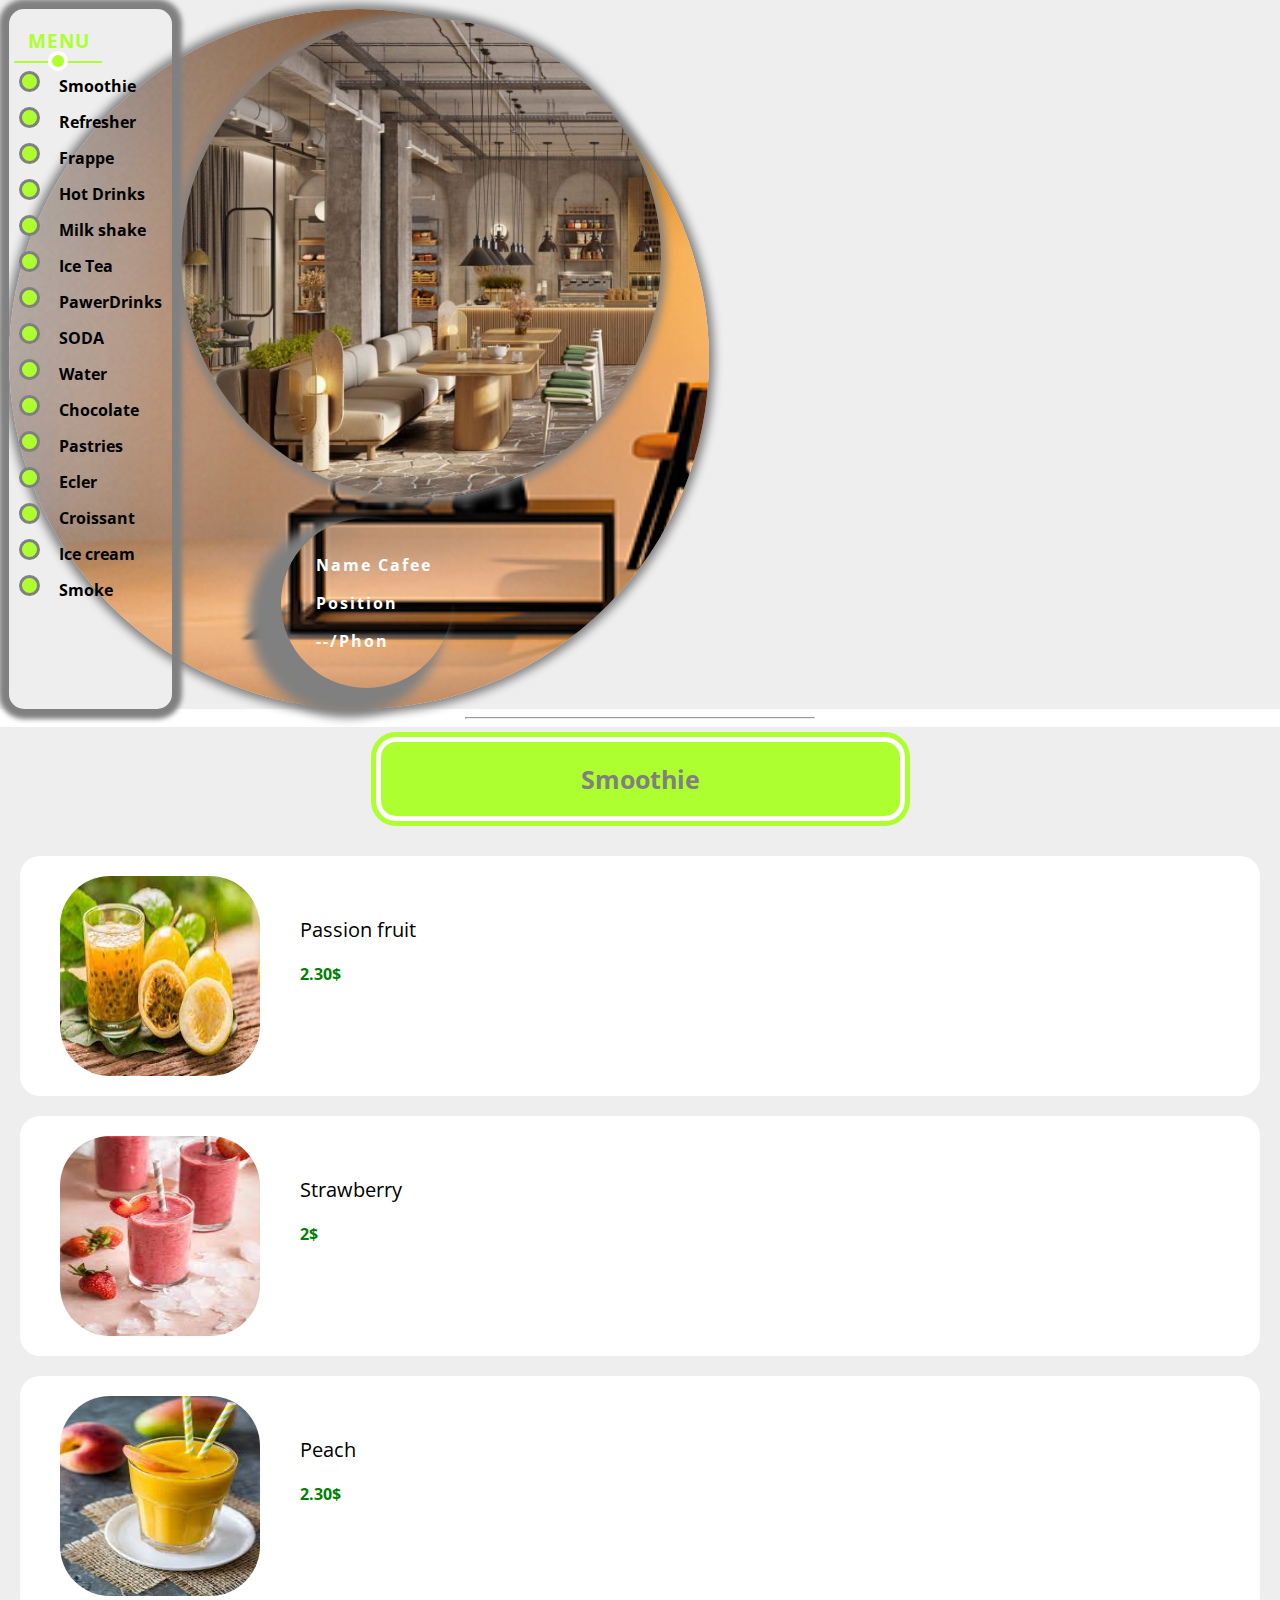
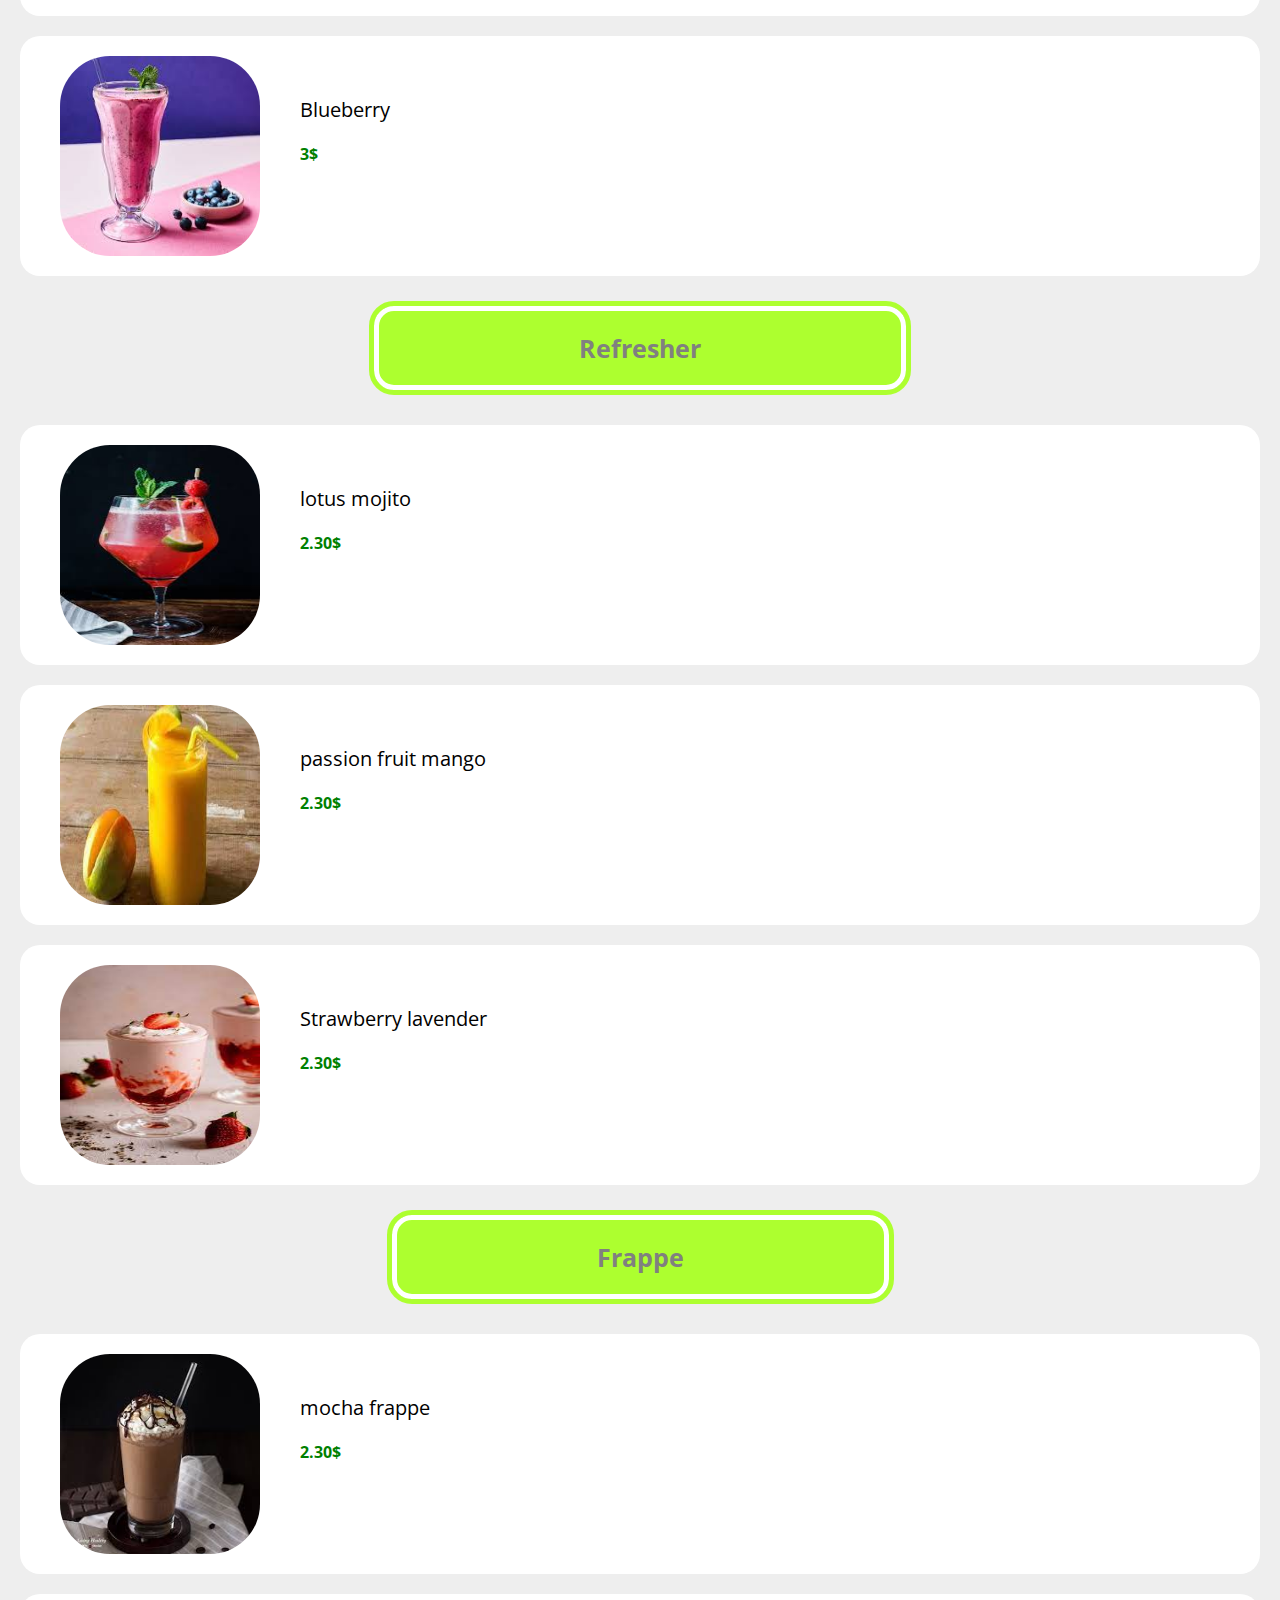
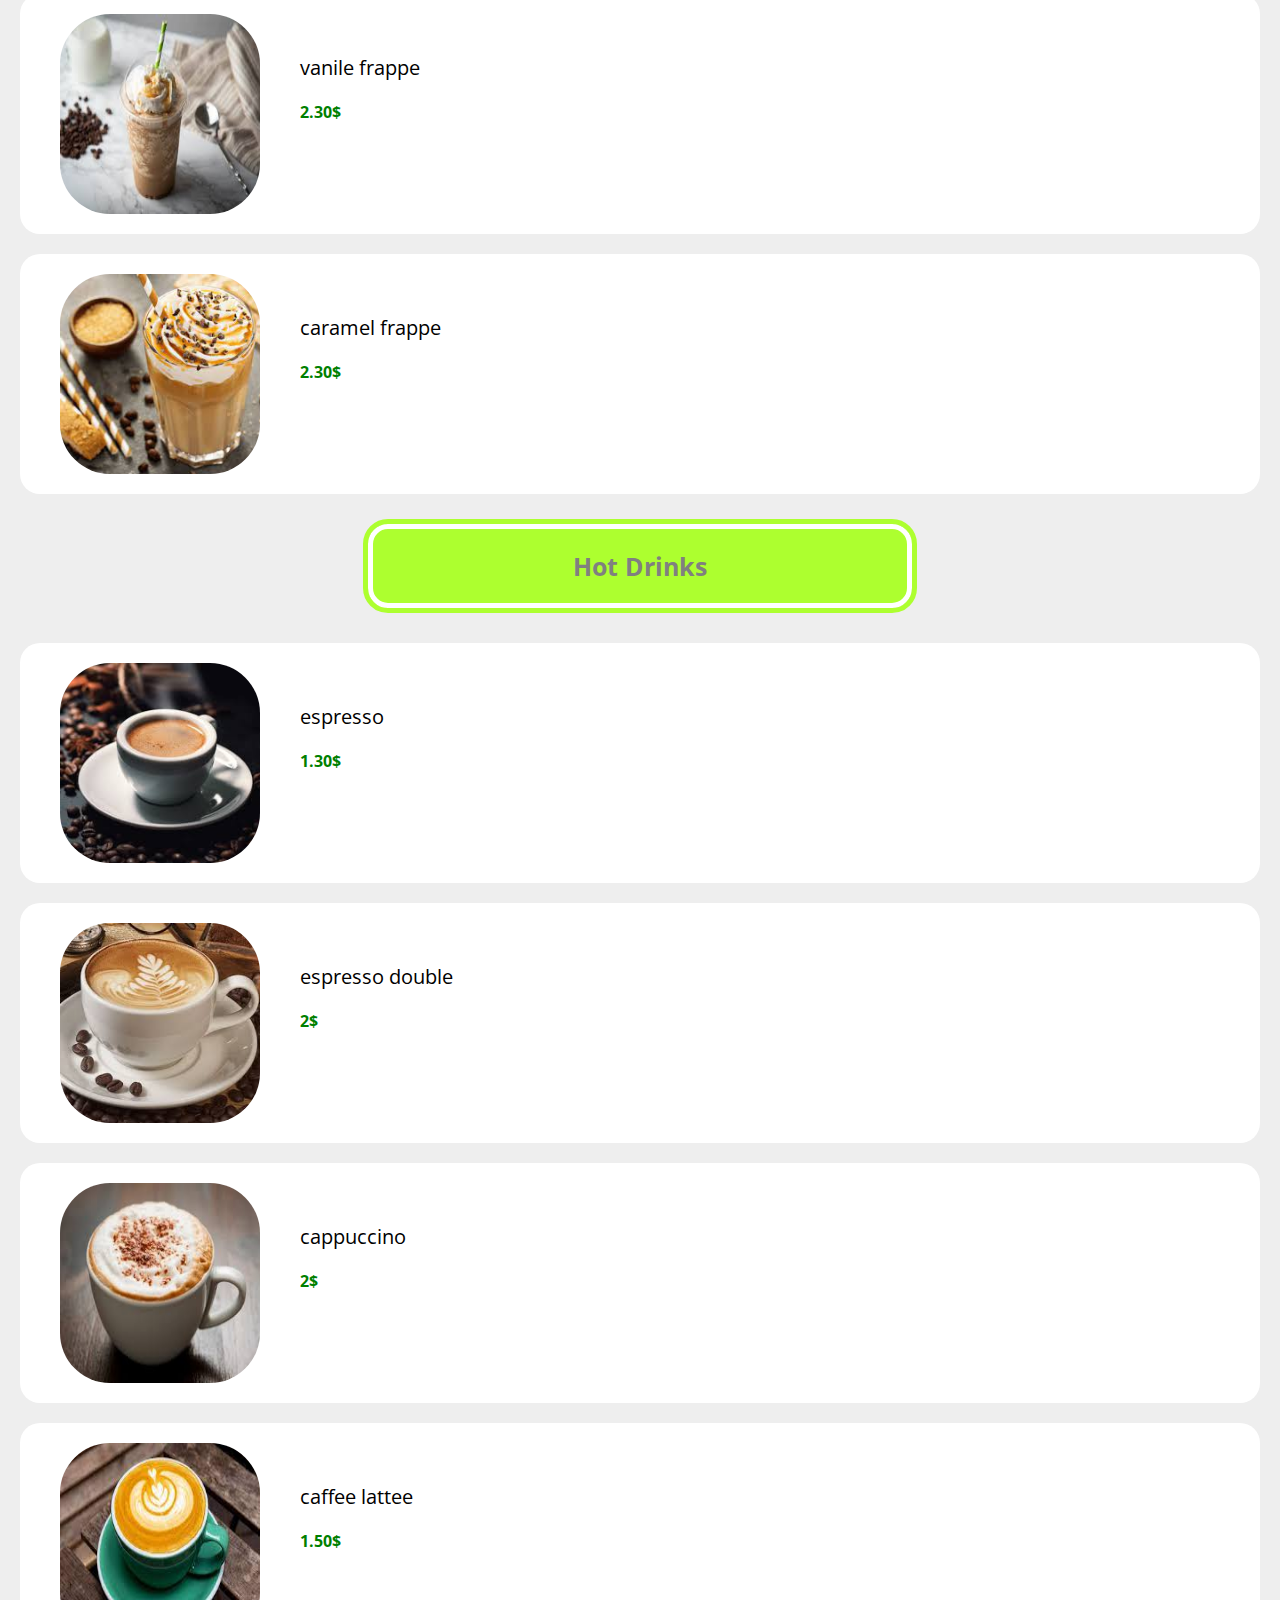
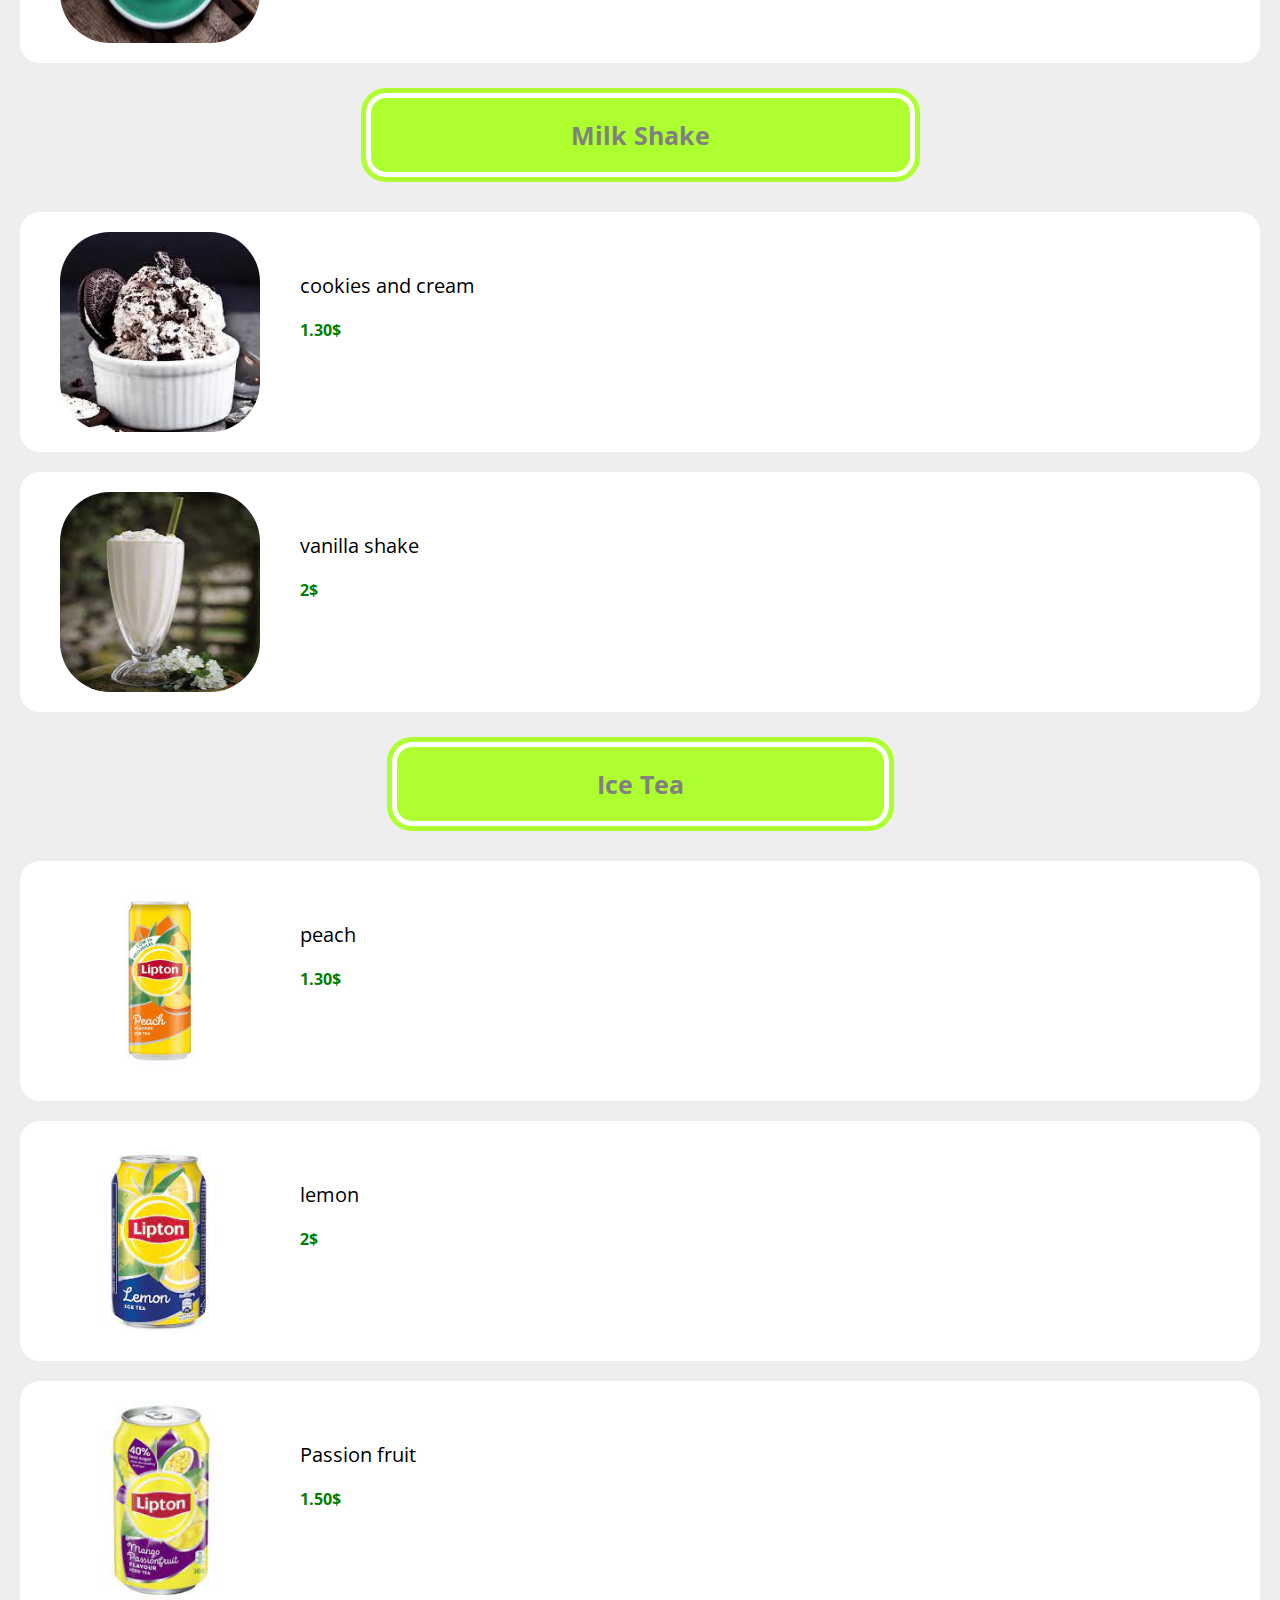
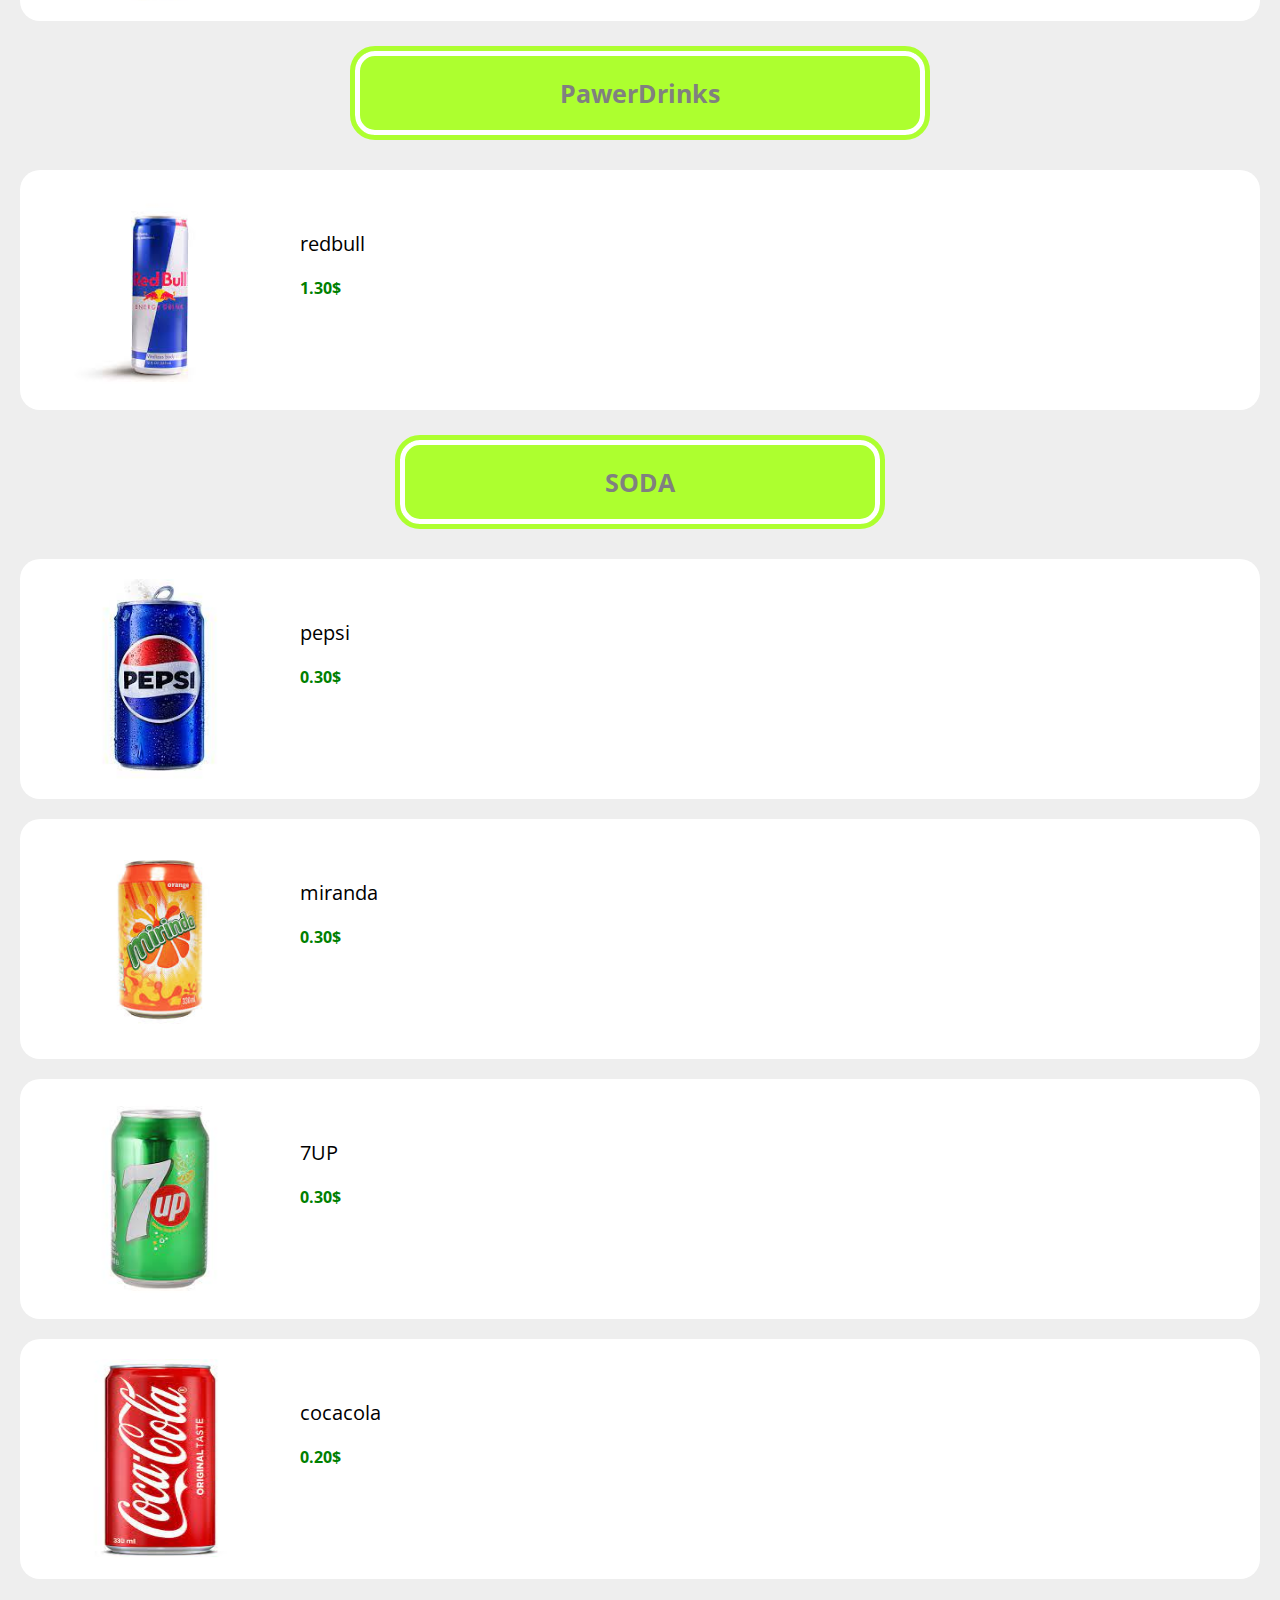
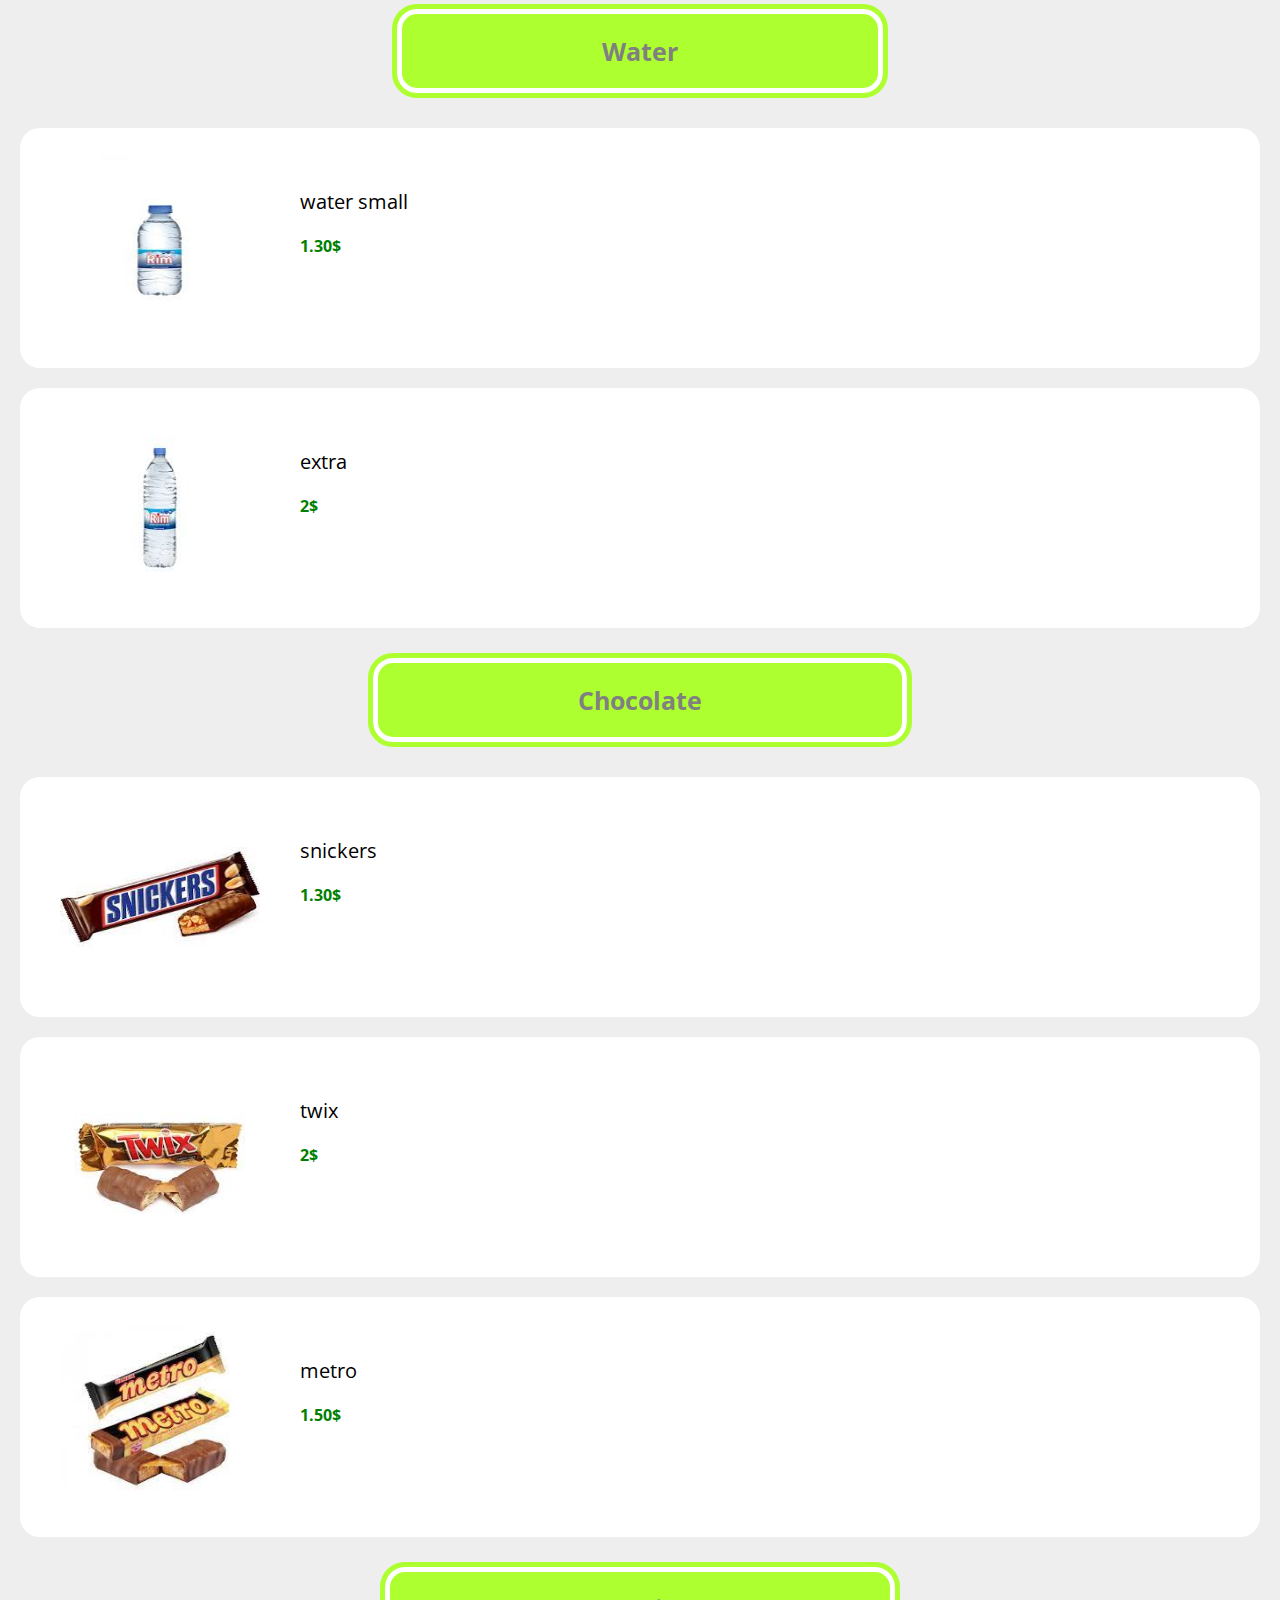
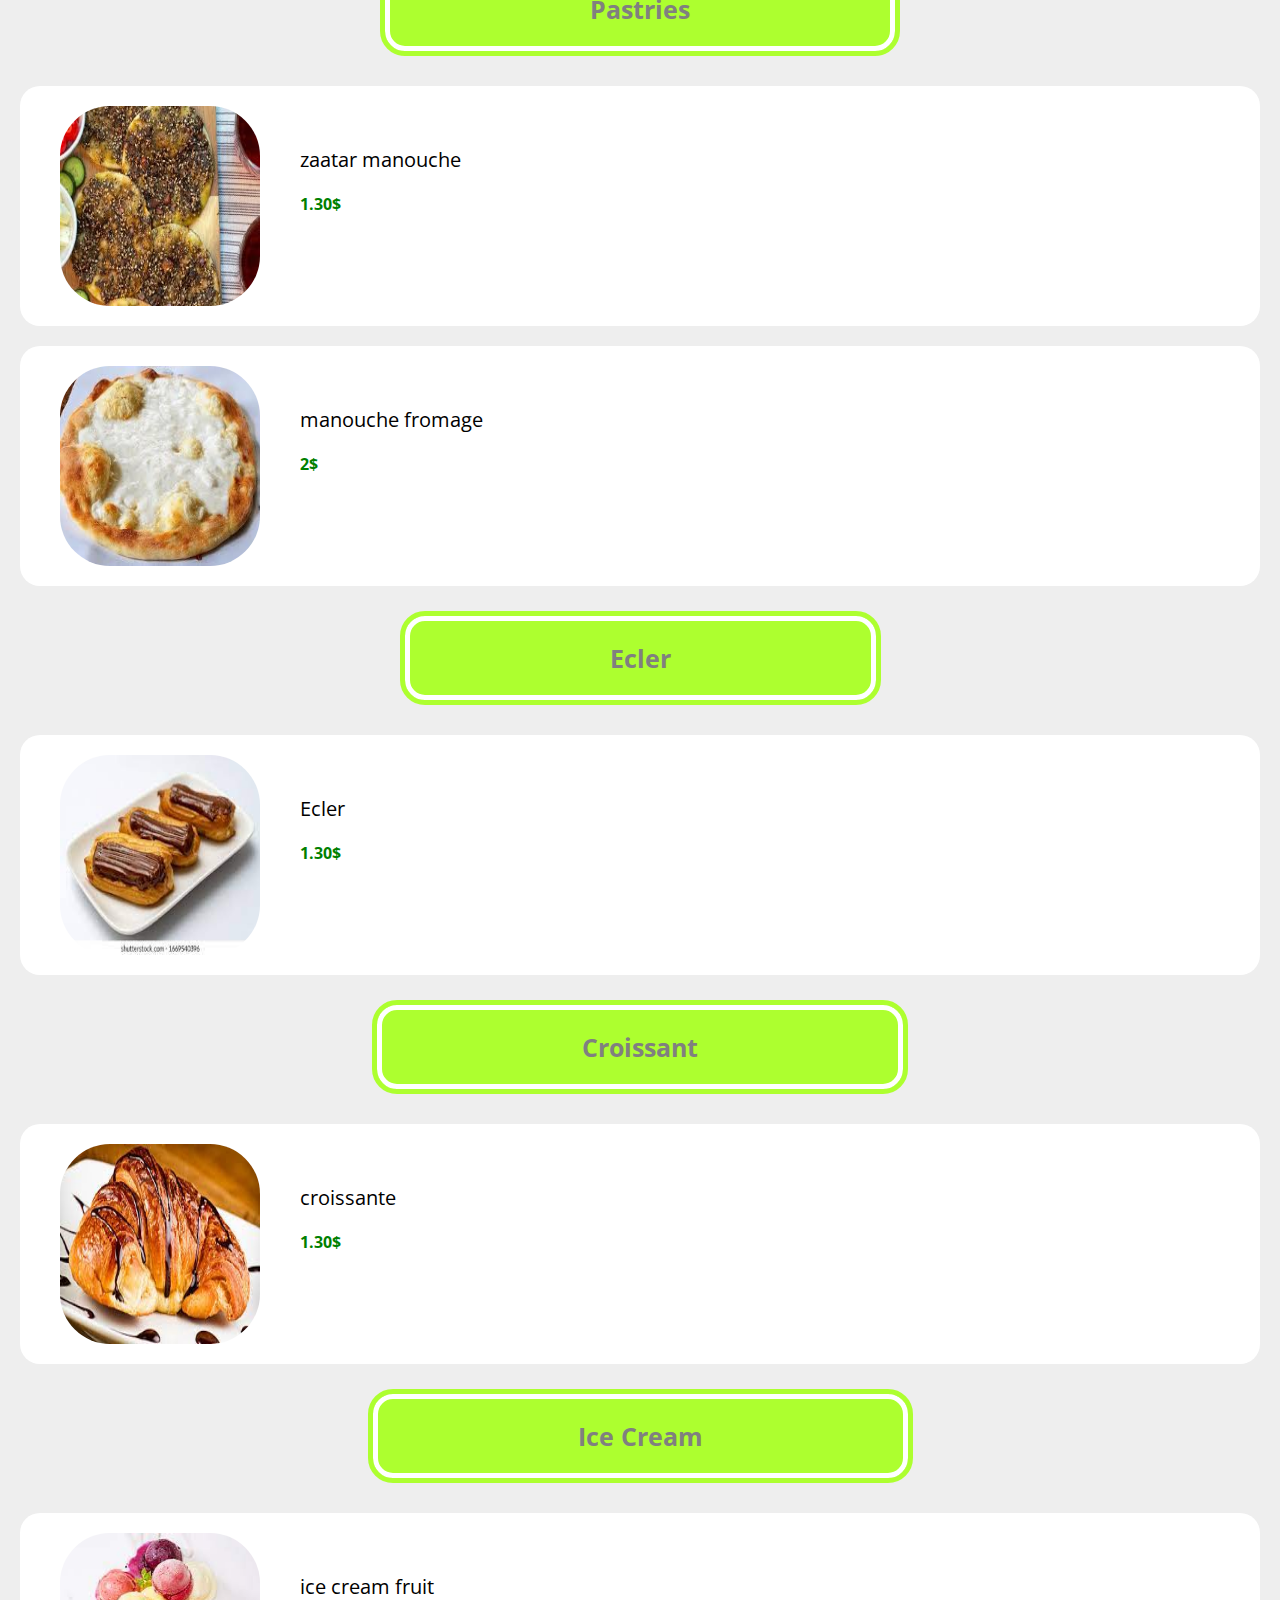
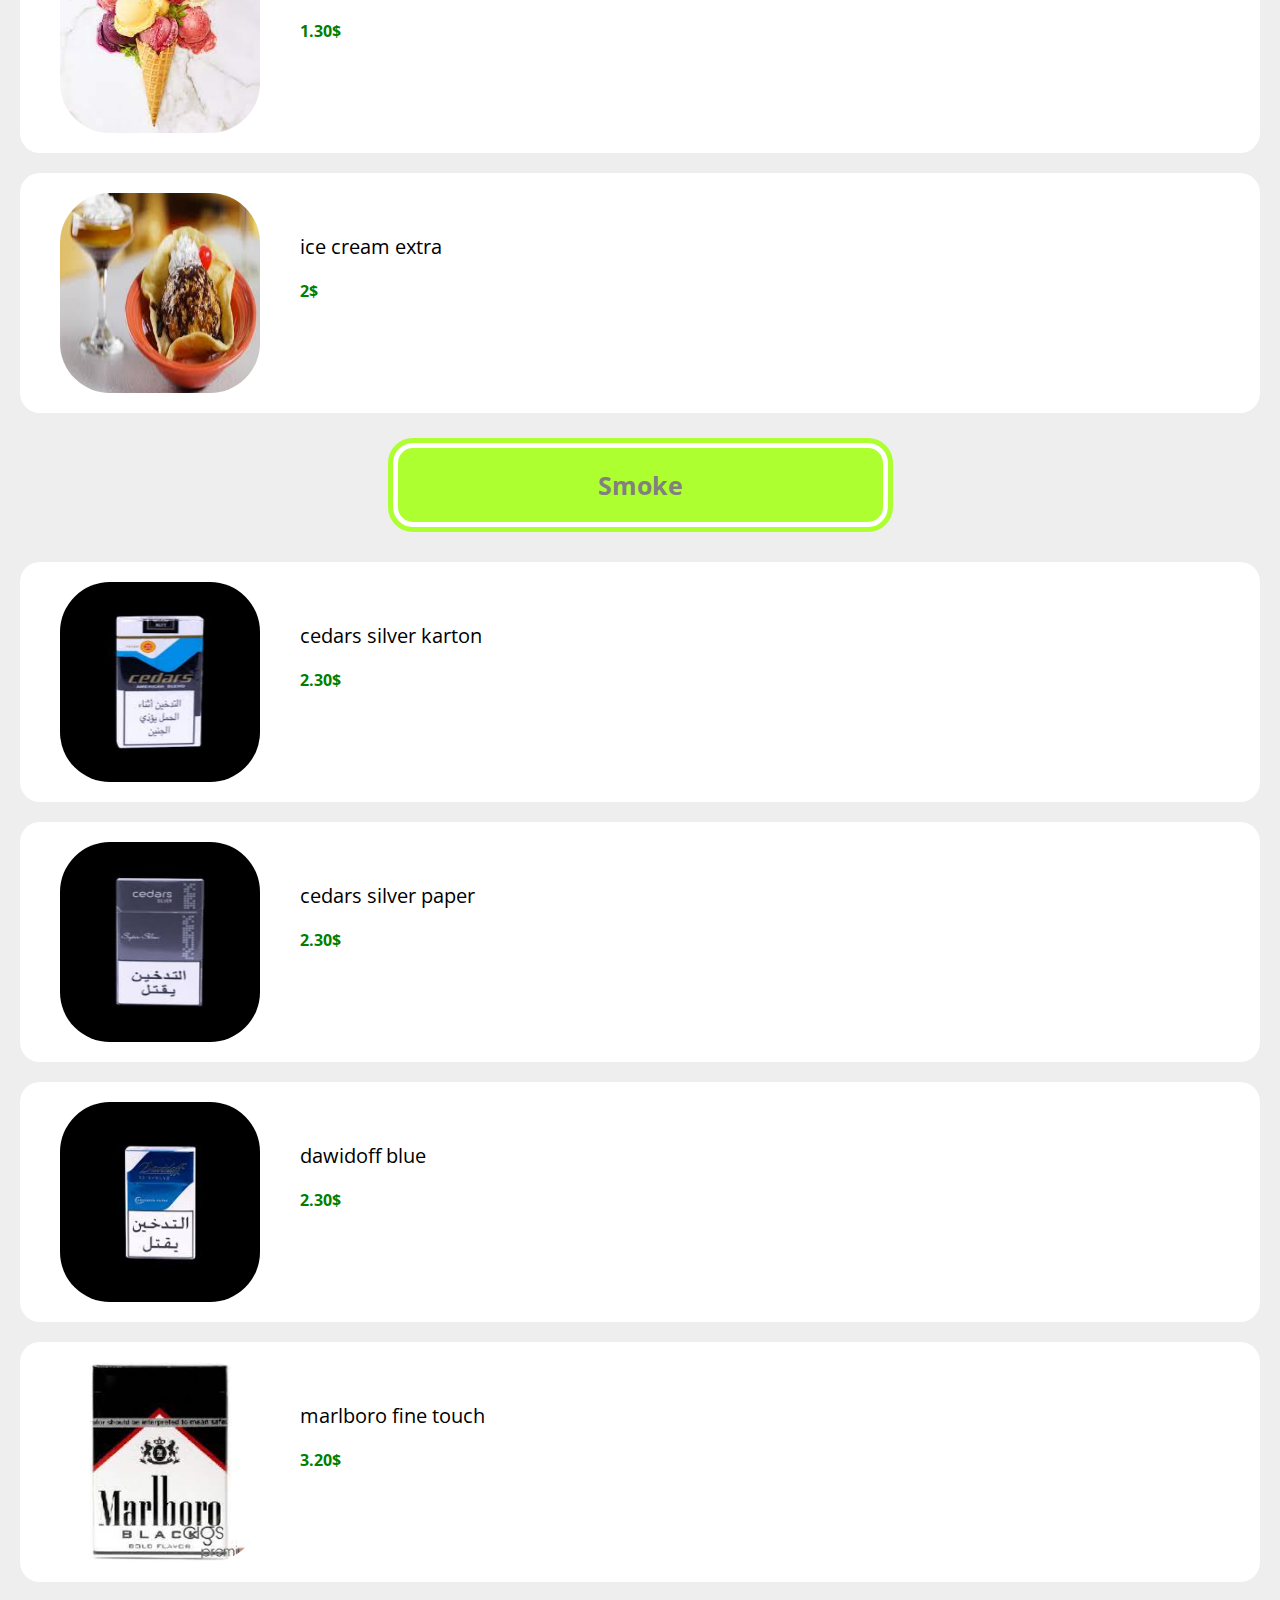
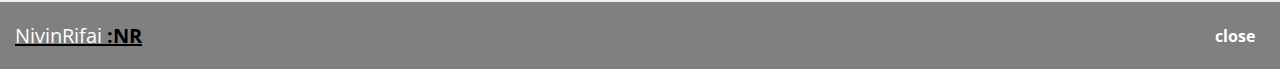
==== index.html @ 53682c36 "Update and rename index2.html to index.html" ====
<!DOCTYPE html>
<html lang="en">
<head>
    <meta charset="UTF-8">
    <meta name="viewport" content="width=device-width, initial-scale=1.0">
    <title>menu</title>
    <link rel="stylesheet" href="CSS2/framework.css">
    <link rel="stylesheet" href="CSS2/style.css">
    <link rel="preconnect" href="https://fonts.googleapis.com">
<link rel="preconnect" href="https://fonts.gstatic.com" crossorigin>
<link href="https://fonts.googleapis.com/css2?family=Open+Sans:wght@300;600&family=Poppins:ital,wght@0,100;0,200;0,300;0,400;0,500;0,600;0,700;0,800;0,900;1,100;1,200;1,300;1,400;1,500;1,600;1,700;1,800;1,900&family=Work+Sans:ital,wght@0,200;1,300;1,500;1,700&display=swap" rel="stylesheet">
</head>

<body>
    <header class="bg-eee">

    
    <div class="page d-flex ">
        <!-- start sidebar-->
           <div class="sidebar p-relative">
           <h3 class="p-relative  ">MENU</h3>
           <ul>
               <li>
                <div class=" type">
                    <a class=" aligne-items-c fs-12 c-black rad-10 p-10" href="#Smoothie">
                   <span class="fs-12 m-l-15  fw-bold">Smoothie</span> 
                    </a>
                </div>
               </li>
               <li>
                <div class=" type">
                    <a class=" aligne-items-c fs-12 c-black rad-10 p-10" href="#Refresher">
                   <span class="fs-12 m-l-15  fw-bold">Refresher</span> 
                    </a>
                </div>
               </li>
               <li>
                <div class=" type">
                    <a class=" aligne-items-c fs-12 c-black rad-10 p-10" href="#Frappe">
                   <span class="fs-12 m-l-15  fw-bold">Frappe</span> 
                    </a>
                </div>
               </li>
               <li>
                <div class=" type">
                    <a class=" aligne-items-c fs-12 c-black rad-10 p-10" href="#Hot Drinks">
                   <span class="fs-12 m-l-15  fw-bold">Hot Drinks</span> 
                    </a>
                </div>
               </li>
               <li>
                <div class=" type">
                    <a class=" aligne-items-c fs-12 c-black rad-10 p-10" href="#Milk shake">
                   <span class="fs-12 m-l-15  fw-bold">Milk shake</span> 
                    </a>
                </div>
               </li>
               <li>
                <div class=" type">
                    <a class=" aligne-items-c fs-12 c-black rad-10 p-10" href="#Ice Tea">
                   <span class="fs-12 m-l-15  fw-bold">Ice Tea</span> 
                    </a>
                </div>
               </li>
               <li>
                <div class=" type">
                    <a class=" aligne-items-c fs-12 c-black rad-10 p-10" href="#PawerDrinks">
                   <span class="fs-12 m-l-15  fw-bold">PawerDrinks</span> 
                    </a>
                </div>
               </li>
               <li>
                <div class=" type">
                    <a class=" aligne-items-c fs-12 c-black rad-10 p-10" href="#SODA">
                   <span class="fs-12 m-l-15  fw-bold">SODA</span> 
                    </a>
                </div>
               </li>
               <li>
                <div class=" type">
                    <a class=" aligne-items-c fs-12 c-black rad-10 p-10" href="#Water">
                   <span class="fs-12 m-l-15  fw-bold">Water</span> 
                    </a>
                </div>
               </li>
               <li>
                <div class=" type">
                    <a class=" aligne-items-c fs-12 c-black rad-10 p-10" href="#Chocolate">
                   <span class="fs-12 m-l-15  fw-bold">Chocolate</span> 
                    </a>
                </div>
               </li>
               <li>
                <div class=" type">
                    <a class=" aligne-items-c fs-12 c-black rad-10 p-10" href="#Pastries">
                   <span class="fs-12 m-l-15  fw-bold">Pastries</span> 
                    </a>
                </div>
               </li>
               <li>
                <div class=" type">
                    <a class=" aligne-items-c fs-12 c-black rad-10 p-10" href="#Ecler">
                   <span class="fs-12 m-l-15  fw-bold">Ecler</span> 
                    </a>
                </div>
               </li>
               <li>
                <div class=" type">
                    <a class=" aligne-items-c fs-12 c-black rad-10 p-10" href="#Croissant">
                   <span class="fs-12 m-l-15  fw-bold">Croissant</span> 
                    </a>
                </div>
               </li>
               <li>
                <div class=" type">
                    <a class=" aligne-items-c fs-12 c-black rad-10 p-10" href="#Icecream">
                   <span class="fs-12 m-l-15  fw-bold">Ice cream</span> 
                    </a>
                </div>
               </li>
               <li>
                <div class=" type">
                    <a class=" aligne-items-c fs-12 c-black rad-10 p-10" href="#Smoke">
                   <span class="fs-12 m-l-15  fw-bold">Smoke</span> 
                    </a>
                </div>
               </li>
              
              
   
           </ul>
           </div>
            <!-- end sidebar-->
       
        <div class="contact">
                <div class="info">
                   <p class="m-l-15">Name Cafee</p>
                   <span class="m-l-15">Position</span>
                   <p class="m-l-15">--/Phon</p>
                   </div>
                 </div>
        </header>
        <hr>
      
        <section id="Smoothie"  class="  bg-eee d-grid gap-5">
           
            <div class=" title rad-10 p-10 c-black txt-c fs-25   ">
                    <p><span>Smoothie</span></p>
            </div>
                
            <div class="  flex-direction-cl ">
                
                <div class="content global-div  d-flex gap-10  m-20">
                    <img class="style-img" src="img/passion fruit (2).jpg" alt="">
                    <div class="m-20">
                    <p class="c-black   fs-20">Passion fruit</p>
                    <span class="c-green fw-bold">2.30$</span>
                  
                    </div>
                </div>
                <div class="content global-div  d-flex gap-10  m-20">
                    <img class="style-img" src="img/straw.jpg" alt="">
                    <div class="m-20">
                    <p class="c-black   fs-20">Strawberry</p>
                    <span class="c-green fw-bold">2$</span>
                  
                    </div>
                </div>
                <div class="content global-div  d-flex gap-10 m-20">
                    <img class="style-img" src="img/peach" alt="">
                    <div class="m-20">
                    <p class="c-black   fs-20">Peach</p>
                    <span class="c-green fw-bold">2.30$</span>
                  
                    </div>
                </div>
                <div class="content global-div  d-flex gap-10 m-20">
                    <img class="style-img" src="img/bleuberry.jpg" alt="">
                    <div class="m-20">
                    <p class="c-black   fs-20">Blueberry</p>
                    <span class="c-green fw-bold">3$</span>
                  
                    </div>
                </div>
                

             </div>
            
        </section>
      
        <section id="Refresher"  class=" bg-eee d-grid gap-5">
            
            <div class=" title rad-10 p-10 c-black txt-c fs-25  ">
                    <p><span>Refresher</span></p>
            </div>
                
            <div class=" flex-direction-cl ">
                
                <div class="content global-div  d-flex gap-10  m-20">
                    <img class="style-img" src="img/mojito.jpg" alt="">
                    <div class="m-20">
                    <p class="c-black   fs-20">lotus mojito</p>
                    <span class="c-green fw-bold">2.30$</span>
                  
                    </div>
                </div>
                <div class="content global-div  d-flex gap-10  m-20">
                    <img class="style-img" src="img/passion fruit mango.jpg" alt="">
                    <div class="m-20">
                    <p class="c-black   fs-20">passion fruit mango</p>
                    <span class="c-green fw-bold">2.30$</span>
                  
                    </div>
                </div>
                <div class="content global-div  d-flex gap-10 m-20">
                    <img class="style-img" src="img/strawberry lavender.jpg" alt="">
                    <div class="m-20">
                    <p class="c-black   fs-20">Strawberry lavender</p>
                    <span class="c-green fw-bold">2.30$</span>
                  
                    </div>
                </div>
                

             </div>
                
             
           
        </section>
        <section id="Frappe" class=" bg-eee d-grid gap-5">
            
            <div class=" title rad-10 p-10 c-black txt-c fs-25  ">
                    <p><span>Frappe</span></p>
            </div>
                
            <div class=" flex-direction-cl ">
                
                <div class="content global-div  d-flex gap-10  m-20">
                    <img class="style-img" src="img/mocha frappe.jpg" alt="">
                    <div class="m-20">
                    <p class="c-black   fs-20">mocha frappe</p>
                    <span class="c-green fw-bold">2.30$</span>
                  
                    </div>
                </div>
                <div class="content global-div  d-flex gap-10  m-20">
                    <img class="style-img" src="img/vanila frappe.jpg" alt="">
                    <div class="m-20">
                    <p class="c-black   fs-20">vanile frappe</p>
                    <span class="c-green fw-bold">2.30$</span>
                  
                    </div>
                </div>
                <div class="content global-div  d-flex gap-10 m-20">
                    <img class="style-img" src="img/caramel frappe.jpg" alt="">
                    <div class="m-20">
                    <p class="c-black   fs-20">caramel frappe</p>
                    <span class="c-green fw-bold">2.30$</span>
                  
                    </div>
                </div>
                

             </div>
               
        </section>
        <section id="Hot Drinks" class=" bg-eee d-grid gap-5">
            
            <div class=" title rad-10 p-10 c-black txt-c fs-25  ">
                    <p><span>Hot Drinks</span></p>
            </div>
                
            <div class=" flex-direction-cl ">
                
                <div class="content global-div  d-flex gap-10  m-20">
                    <img class="style-img" src="img/expresso.jpg" alt="">
                    <div class="m-20">
                    <p class="c-black   fs-20">espresso</p>
                    <span class="c-green fw-bold">1.30$</span>
                  
                    </div>
                </div>
                <div class="content global-div  d-flex gap-10  m-20">
                    <img class="style-img" src="img/double expresso.jpg" alt="">
                    <div class="m-20">
                    <p class="c-black   fs-20">espresso double</p>
                    <span class="c-green fw-bold">2$</span>
                  
                    </div>
                </div>
                <div class="content global-div  d-flex gap-10 m-20">
                    <img class="style-img" src="img/cappuccino.jpg" alt="">
                    <div class="m-20">
                    <p class="c-black   fs-20">cappuccino</p>
                    <span class="c-green fw-bold">2$</span>
                  
                    </div>
                </div>
                <div class="content global-div  d-flex gap-10 m-20">
                    <img class="style-img" src="img/lattee.jpg" alt="">
                    <div class="m-20">
                    <p class="c-black   fs-20">caffee lattee</p>
                    <span class="c-green fw-bold">1.50$</span>
                  
                    </div>
                </div>
                

             </div>
               
       

           
        </section>
        <section id="Milk shake" class=" bg-eee d-grid gap-5">
            <div class=" title rad-10 p-10 c-black txt-c fs-25  ">
                    <p><span>Milk Shake</span></p>
            </div>
                
            <div class=" flex-direction-cl ">
                
                <div class="content global-div  d-flex gap-10  m-20">
                    <img class="style-img" src="img/cookies.jpg" alt="">
                    <div class="m-20">
                    <p class="c-black   fs-20">cookies and cream</p>
                    <span class="c-green fw-bold">1.30$</span>
                  
                    </div>
                </div>
                <div class="content global-div  d-flex gap-10  m-20">
                    <img class="style-img" src="img/vanilla shake.jpg" alt="">
                    <div class="m-20">
                    <p class="c-black   fs-20">vanilla shake</p>
                    <span class="c-green fw-bold">2$</span>
                  
                    </div>
                </div>
            </div>
            
         </section>
         <section id="Ice Tea" class=" bg-eee d-grid gap-5">
            
            <div class=" title rad-10 p-10 c-black txt-c fs-25  ">
                    <p><span>Ice Tea</span></p>
            </div>
                
            <div class=" flex-direction-cl ">
                
                <div class="content global-div  d-flex gap-10  m-20">
                    <img class="style-img" src="img/ice tea peach.jpg" alt="">
                    <div class="m-20">
                    <p class="c-black   fs-20">peach</p>
                    <span class="c-green fw-bold">1.30$</span>
                  
                    </div>
                </div>
                <div class="content global-div  d-flex gap-10  m-20">
                    <img class="style-img" src="img/lemon.jpg" alt="">
                    <div class="m-20">
                    <p class="c-black   fs-20">lemon</p>
                    <span class="c-green fw-bold">2$</span>
                  
                    </div>
                </div>
               
                <div class="content global-div  d-flex gap-10 m-20">
                    <img class="style-img" src="img/passion fruit.jpg" alt="">
                    <div class="m-20">
                    <p class="c-black   fs-20">Passion fruit</p>
                    <span class="c-green fw-bold">1.50$</span>
                  
                    </div>
                </div>
             </div>
          </section>
          <section id="PawerDrinks" class=" bg-eee d-grid gap-5">
            
            <div class=" title rad-10 p-10 c-black txt-c fs-25  ">
                    <p><span>PawerDrinks</span></p>
            </div>
                
            <div class=" flex-direction-cl ">
                
                <div class="content global-div  d-flex gap-10  m-20">
                    <img class="style-img" src="img/redbull.jpg" alt="">
                    <div class="m-20">
                    <p class="c-black   fs-20">redbull</p>
                    <span class="c-green fw-bold">1.30$</span>
                  
                    </div>
                </div>
                
               
                
             </div>
          </section>
          <section id="SODA" class=" bg-eee d-grid gap-5 ">
            
            <div class=" title rad-10 p-10 c-black txt-c fs-25  ">
                    <p><span>SODA</span></p>
            </div>
                
            <div class=" flex-direction-cl ">
                
                <div class="content global-div  d-flex gap-10  m-20">
                    <img class="style-img" src="img/pepsi.jpg" alt="">
                    <div class="m-20">
                    <p class="c-black   fs-20">pepsi</p>
                    <span class="c-green fw-bold">0.30$</span>
                  
                    </div>
                </div>
                <div class="content global-div  d-flex gap-10  m-20">
                    <img class="style-img" src="img/miranda.jpg" alt="">
                    <div class="m-20">
                    <p class="c-black   fs-20">miranda</p>
                    <span class="c-green fw-bold">0.30$</span>
                  
                    </div>
                </div>
                
                
                        <div class="content global-div  d-flex gap-10  m-20">
                            <img class="style-img" src="img/7up.jpg" alt="">
                            <div class="m-20">
                            <p class="c-black   fs-20">7UP</p>
                            <span class="c-green fw-bold">0.30$</span>
                          
                            </div>
                        </div>
                        <div class="content global-div  d-flex gap-10  m-20">
                            <img class="style-img" src="img/cocacola.jpg" alt="">
                            <div class="m-20">
                            <p class="c-black   fs-20">cocacola</p>
                            <span class="c-green fw-bold">0.20$</span>
                          
                            </div>
                        </div>
                    </div>
                    
          </section>
          <section id="Water" class=" bg-eee d-grid gap-5">
            
            <div class=" title rad-10 p-10 c-black txt-c fs-25  ">
                    <p><span>Water</span></p>
            </div>
                
            <div class=" flex-direction-cl ">
                
                <div class="content global-div  d-flex gap-10  m-20">
                    <img class="style-img" src="img/small rim.jpg" alt="">
                    <div class="m-20">
                    <p class="c-black   fs-20">water small</p>
                    <span class="c-green fw-bold">1.30$</span>
                  
                    </div>
                </div>
                <div class="content global-div  d-flex gap-10  m-20">
                    <img class="style-img" src="img/water extra.jpg" alt="">
                    <div class="m-20">
                    <p class="c-black   fs-20">extra</p>
                    <span class="c-green fw-bold">2$</span>
                  
                    </div>
                </div>
               
               
             </div>
          </section>
          <section id="Chocolate" class="  bg-eee d-grid gap-5">
            
            <div class=" title rad-10 p-10 c-black txt-c fs-25  ">
                    <p><span>Chocolate</span></p>
            </div>
                
            <div class=" flex-direction-cl ">
                
                <div class="content global-div  d-flex gap-10  m-20">
                    <img class="style-img" src="img/snikers.jpg" alt="">
                    <div class="m-20">
                    <p class="c-black   fs-20">snickers</p>
                    <span class="c-green fw-bold">1.30$</span>
                  
                    </div>
                </div>
                <div class="content global-div  d-flex gap-10  m-20">
                    <img class="style-img" src="img/twix.jpg" alt="">
                    <div class="m-20">
                    <p class="c-black   fs-20">twix</p>
                    <span class="c-green fw-bold">2$</span>
                  
                    </div>
                </div>
               
                <div class="content global-div  d-flex gap-10 m-20">
                    <img class="style-img" src="img/metro.jpg" alt="">
                    <div class="m-20">
                    <p class="c-black   fs-20">metro</p>
                    <span class="c-green fw-bold">1.50$</span>
                  
                    </div>
                </div>
             </div>
          </section>
          <section id="Pastries" class="  bg-eee d-grid gap-5">
            
            <div class=" title rad-10 p-10 c-black txt-c fs-25  ">
                    <p><span>Pastries</span></p>
            </div>
                
            <div class=" flex-direction-cl ">
                
                <div class="content global-div  d-flex gap-10  m-20">
                    <img class="style-img" src="img/zaatar.jpg" alt="">
                    <div class="m-20">
                    <p class="c-black   fs-20">zaatar manouche</p>
                    <span class="c-green fw-bold">1.30$</span>
                  
                    </div>
                </div>
                <div class="content global-div  d-flex gap-10  m-20">
                    <img class="style-img" src="img/fra.jpg" alt="">
                    <div class="m-20">
                    <p class="c-black   fs-20">manouche fromage</p>
                    <span class="c-green fw-bold">2$</span>
                  
                    </div>
                </div>
               
                
             </div>
          </section>
          <section id="Ecler" class="  bg-eee d-grid gap-5">
            
            <div class=" title rad-10 p-10 c-black txt-c fs-25  ">
                    <p><span>Ecler</span></p>
            </div>
                
            <div class=" flex-direction-cl ">
                
                <div class="content global-div  d-flex gap-10  m-20">
                    <img class="style-img" src="img/ecler.jpg" alt="">
                    <div class="m-20">
                    <p class="c-black   fs-20">Ecler</p>
                    <span class="c-green fw-bold">1.30$</span>
                  
                    </div>
                </div>
                         
             </div>
          </section>
          <section id="Croissant" class="  bg-eee d-grid gap-5">
            
            <div class=" title rad-10 p-10 c-black txt-c fs-25  ">
                    <p><span>Croissant</span></p>
            </div>
                
            <div class=" flex-direction-cl ">
                
                <div class="content global-div  d-flex gap-10  m-20">
                    <img class="style-img" src="img/croissante.jpg" alt="">
                    <div class="m-20">
                    <p class="c-black   fs-20">croissante</p>
                    <span class="c-green fw-bold">1.30$</span>
                  
                    </div>
                </div>
                         
             </div>
          </section>
          <section id="Icecream" class="  bg-eee d-grid gap-5">
            
            <div class=" title rad-10 p-10 c-black txt-c fs-25  ">
                    <p><span>Ice Cream</span></p>
            </div>
                
            <div class=" flex-direction-cl ">
                
                <div class="content global-div  d-flex gap-10  m-20">
                    <img class="style-img" src="img/ice cream fruit.jpg" alt="">
                    <div class="m-20">
                    <p class="c-black fs-20 ">ice cream fruit</p>
                    <span class="c-green fw-bold">1.30$</span>
                  
                    </div>
                </div>
                <div class="content global-div  d-flex gap-10  m-20">
                    <img class="style-img" src="img/ice cream extra.jpg" alt="">
                    <div class="m-20">
                    <p class="c-black   fs-20">ice cream extra</p>
                    <span class="c-green fw-bold">2$</span>
                  
                    </div>
                </div>
               
                
             </div>
          </section>
          <section id="Smoke" class="  bg-eee d-grid gap-5">
            
            <div class=" title rad-10 p-10 c-black txt-c fs-25  ">
                    <p><span>Smoke</span></p>
            </div>
                
            <div class=" flex-direction-cl ">
                
                <div class="content global-div  d-flex gap-10  m-20">
                    <img class="style-img" src="img/ceders karton.jpg" alt="">
                    <div class="m-20">
                    <p class="c-black   fs-20">cedars silver karton</p>
                    <span class="c-green fw-bold">2.30$</span>
                  
                    </div>
                </div>
                <div class="content global-div  d-flex gap-10  m-20">
                    <img class="style-img" src="img/ceders paper.jpg" alt="">
                    <div class="m-20">
                    <p class="c-black   fs-20">cedars silver paper</p>
                    <span class="c-green fw-bold">2.30$</span>
                  
                    </div>
                </div>
                
                
                        <div class="content global-div  d-flex gap-10  m-20">
                            <img class="style-img" src="img/dawi2.jpg" alt="">
                            <div class="m-20">
                            <p class="c-black   fs-20">dawidoff blue</p>
                            <span class="c-green fw-bold">2.30$</span>
                          
                            </div>
                        </div>
                        <div class="content global-div  d-flex gap-10  m-20">
                            <img class="style-img" src="img/malr.jpg" alt="">
                            <div class="m-20">
                            <p class="c-black   fs-20">marlboro fine touch</p>
                            <span class="c-green fw-bold">3.20$</span>
                          
                            </div>
                        </div>
                    </div>
                    
          </section>
    <footer>
        <div class=" close d-flex space-beetween">
            <p class="fs-20 m-l-15  c-white txt-d" >NivinRifai <span class="fw-bold c-black">:NR</span></p>
            <a class="  fs-12  m-r-15 fw-bold  c-white"  href="close.html">close</a>
        </div>
    </footer>
           
</body>
</html>
---- CSS2/framework.css ----
:root{
    --blue-color:#0075ff;
    --blue-alt-color:#0d69d5;
    --orange-color:#f59e0b;
    --green-color:#22c55e;
    --red-color:#f44336;
    --grey-color:#888;
 } 
 
 .d-flex{
display: flex;
}
a{
    text-decoration: none;
}
*{
    box-sizing: border-box;
}
body{
    font-family: 'Open Sans' ,sans-serif;
    margin: 0;
    display: grid;
}
ul{
   list-style: none; 
   padding: 0;
}

::-webkit-scrollbar{
    width: 15px;
}
::-webkit-scrollbar-track{
background-color: white;
}
::-webkit-scrollbar-thumb{
    background-color: grey;
}
::-webkit-scrollbar-thumb:hover{
    background-color: var(--blue-alt-color);
}
.align-item-c{
align-items: center;
}
.space-beetween{
display: flex;
justify-content: space-between;
align-items: center;

}
.fs-20{
font-size: 20px;
}
.fs-25{
    font-size: 25px;
    }

.c-blue{
    color: blue;
}
.c-black{
color: black;
}
.c-white{
    color: white;
}
.c-green{
    color: green;
}
.bg-eee{
    background-color: #eee;
}
.bg-grey{
    background-color: grey;
}

.rad-10{
    border-radius: 10px;
}
.p-15{
    padding: 15px;
}
.p-10{
    padding: 10px;
}
.m-l-15{
margin-left: 15px;
}
.m-r-15{
    margin-right: 15px;
    }
.w-250{
    width: 250px;
}

.m-0{
    margin: 0;
}
.m-20{
    margin: 20px;
}
.mt-20{
    margin-top: 20px;
}
.m-70{
    margin: 70px;
}
.p-relative{
    position: relative;
}
.fw-bold{
font-weight:bold ;
}
.d-grid{
    display: grid;
}
.d-block{
    display: block;
}

.gap-5{
    gap: 5px;
}
.global-div{
    background-color:white;
    border-radius: 20px;
    color: black;
    padding: 20px;
}
.txt-c{
    text-align: center;
}
.txt-d{
    text-decoration: underline black;
}
.txt-end{
    text-align: end;
}

.style-img{
    background-color: transparent;
width: 200px;
height: 200px;
border-radius: 50px;
margin-right: 20px;
margin-left: 20px;
}
.grid-templet-cl{
    grid-template-columns: repeat(auto-fill, minmax(100px,1fr));
}
        @media(max-width: 767px) {
           
        .flex-direction-cl{
            flex-direction: column;
            display: flex;
          }
         
        }
---- CSS2/style.css ----
.sidebar{
    min-width: 120px;
    box-shadow: 0px 0px 5px 10px grey;
    border-radius: 15px;
}


.sidebar h3{
margin-left: 19px;
letter-spacing: 1px;
color: greenyellow;
}
.sidebar > h3::before,
.sidebar > h3::after{
    content: "";
    background-color:greenyellow;
    transform: translateX(-50%);
    position: absolute;
    left: 30px; 
}
.sidebar > h3::before{
width: 88px;
height: 2px;
bottom: -10px;
}
.sidebar > h3::after{
    content: "";
    bottom: -18px;
    width: 12px;
    height: 12px;
    border-radius: 50%;
    border: 4px solid white;
}

li {
    transition: 0.3s;
    margin-bottom: 10px;
    
}
ul{
   align-items: center; 
}
.sidebar ul li a:hover,
.sidebar ul li a:active{
background-color:#f6f6f6 ;


}
.sidebar .type a::before {
    content: "";
    width: 15px;
    height: 15px;
    border-radius: 50%;
    background-color:greenyellow;
    display: inline-block;
    border: 3px solid grey;
    transition: 0.3s;
    animation: go-up 0.8s infinite;
}
@keyframes go-up{
    from{
        background-color: white;
    }
    to{
        background-color:greenyellow;
    }
}
.page{
background: url(../img/news-01.png)no-repeat;
background-size: cover;
box-shadow: 0px 0px 10px 5px grey;
border-radius: 50%;
width: 700px;
height: 700px;
margin: 9px 0px 0px 9px;

}
@media(max-width:1400px){
    .contact{
	
        background: url(../img/cofe.jpg)no-repeat;
        background-size: cover;
        box-shadow: 0px 0px 10px 5px grey;
        border-radius: 75%;
        width: 480px;
        height: 480px;
        margin: 9px 0px 0px 9px;
      
        }
    }

.info{
    background-color: transparent;
    width: fit-content;
    height: fit-content;
    border-radius: 50%;
    font-weight:bold;
    letter-spacing: 2px;
    padding: 20px;
    transform: translate(100px ,500px);
    box-shadow: -20px 15px 12px 13px gray;
    color:white;
}
hr{
   width: 350px;
  
    background-color: grey;
} 
.title p span{
    text-align: center;
    color: gray;
    border-radius: 20px;
    padding: 20px 200px;
    background-color:greenyellow;
   
    line-height: 30px;
    font-weight: bold;
    border: 5px solid white;
    outline: 5px solid greenyellow;
}

.close a{
   padding:10px;
    transition: 0.3s;
    
}
.close a:hover{
    border: 3px solid blue;
    border-radius: 6px;
}
.close span{
    box-shadow: inset;
}
footer{
    margin-bottom: 10px;
    background-color: grey;
    }
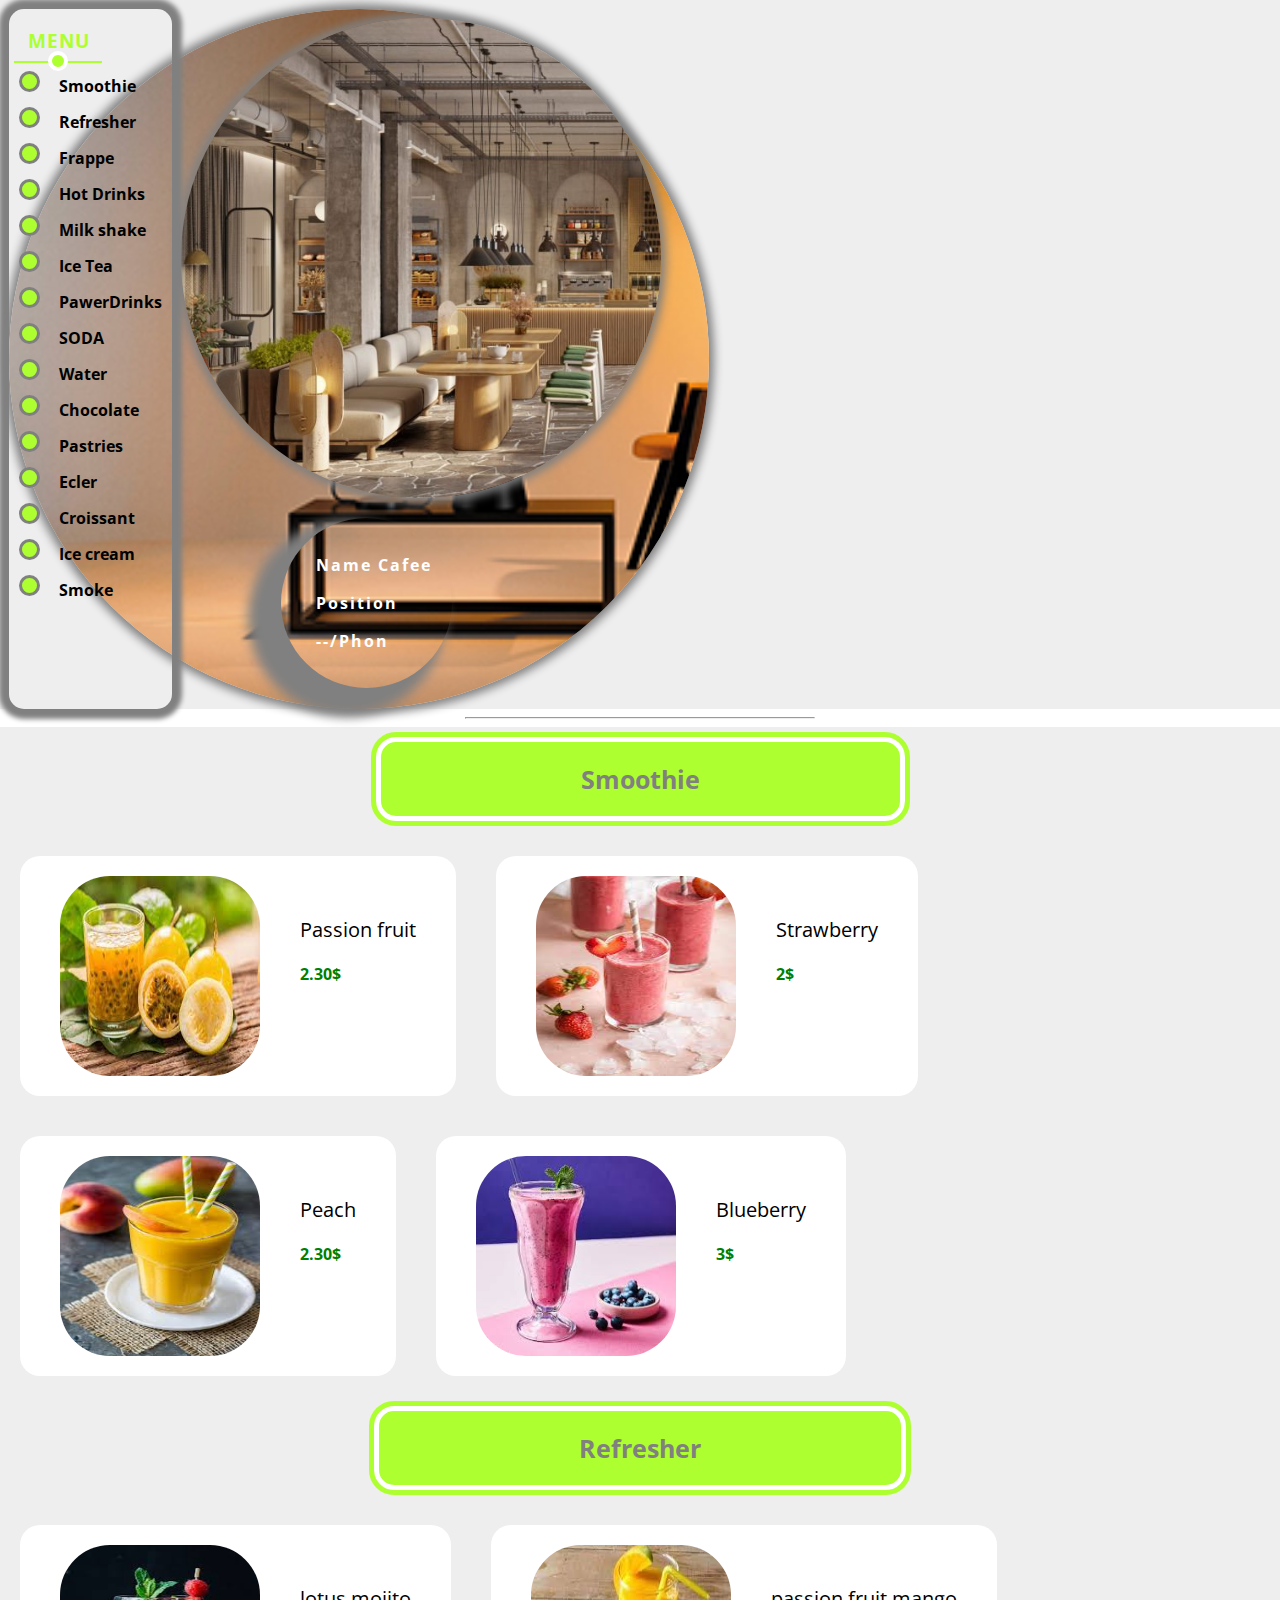
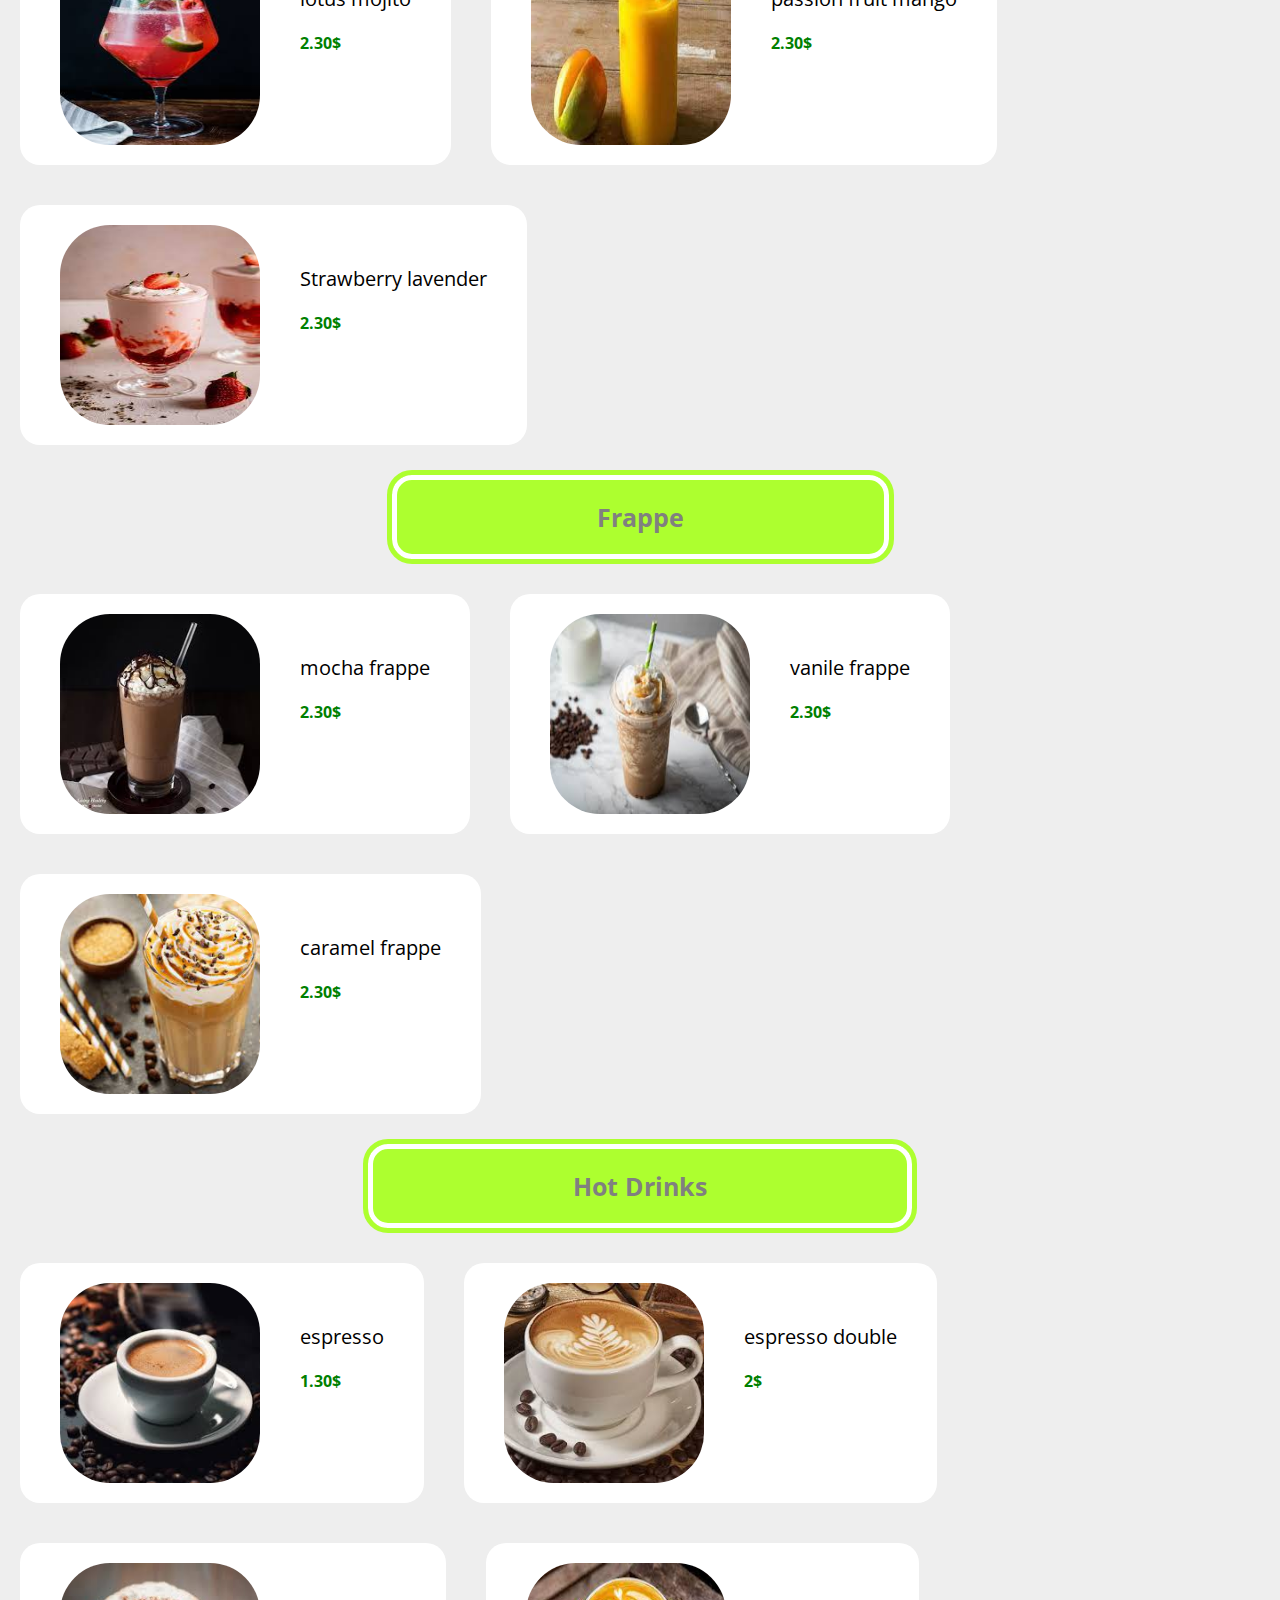
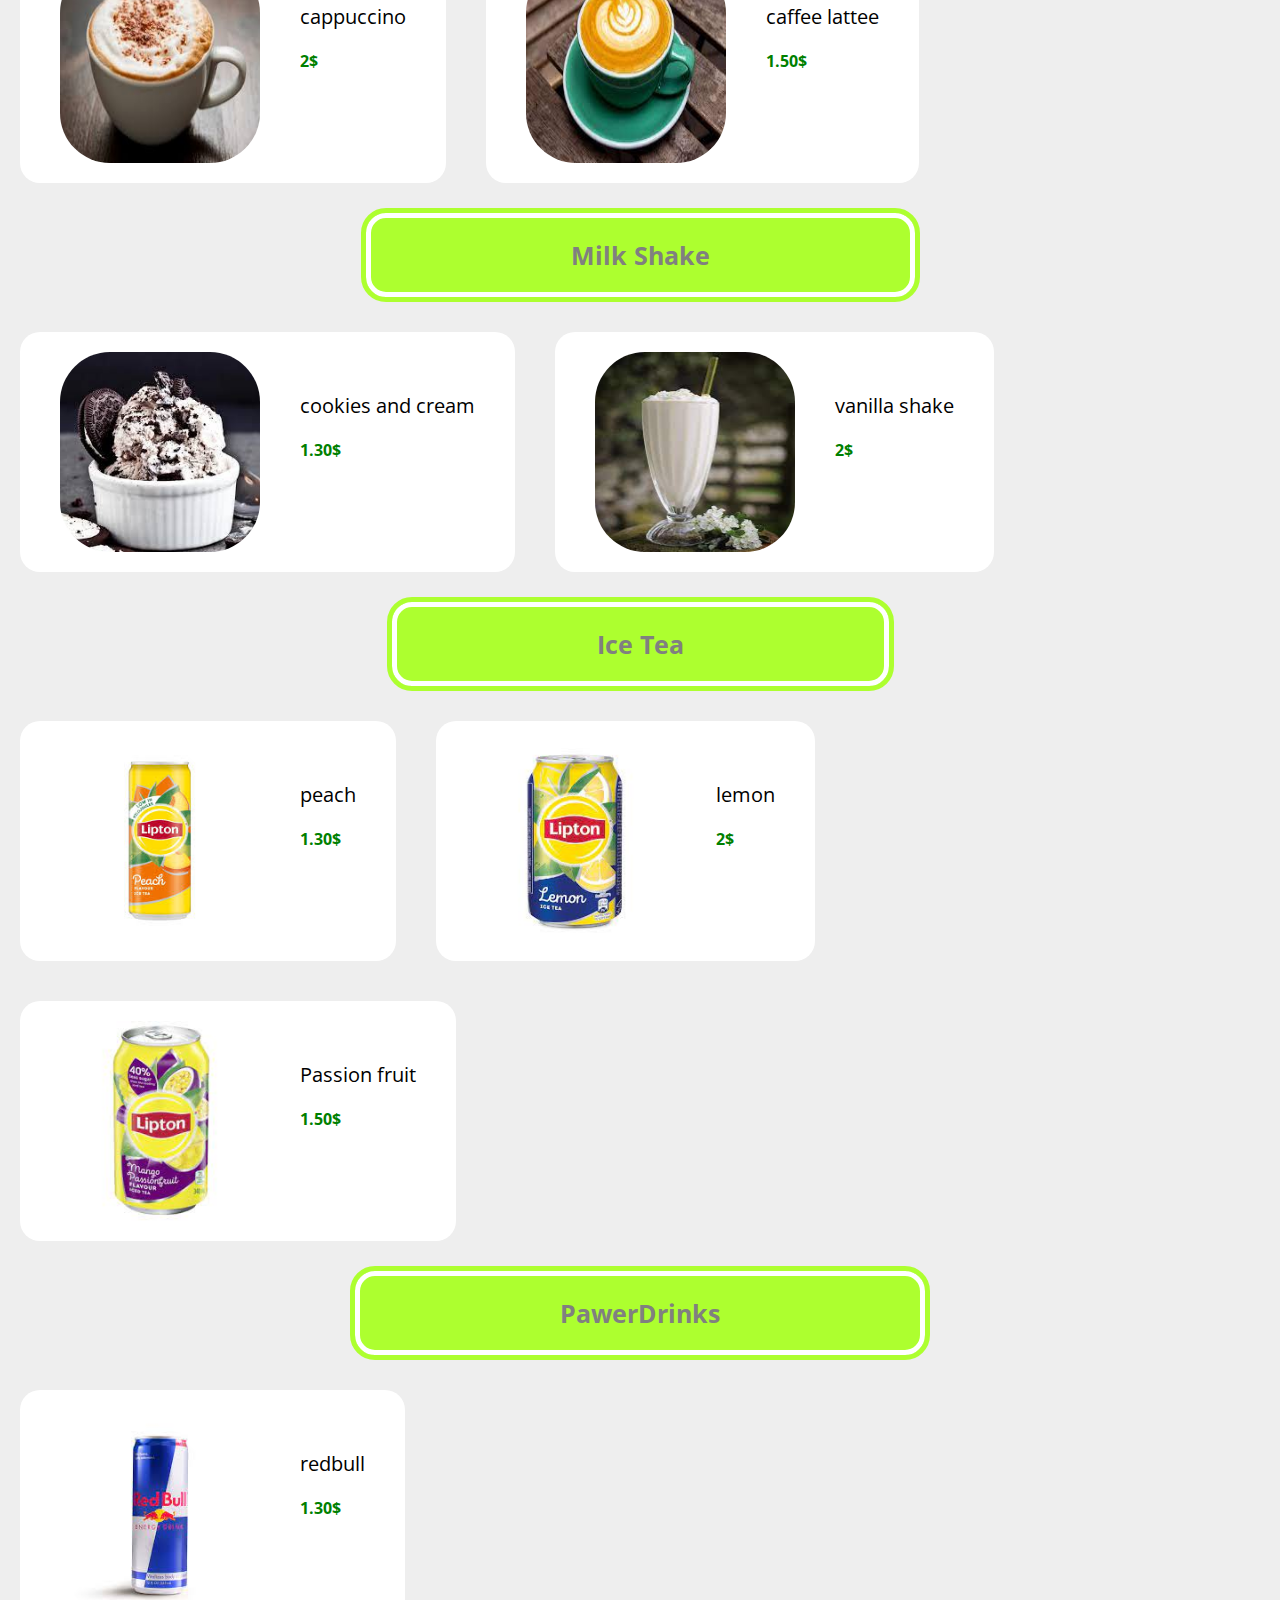
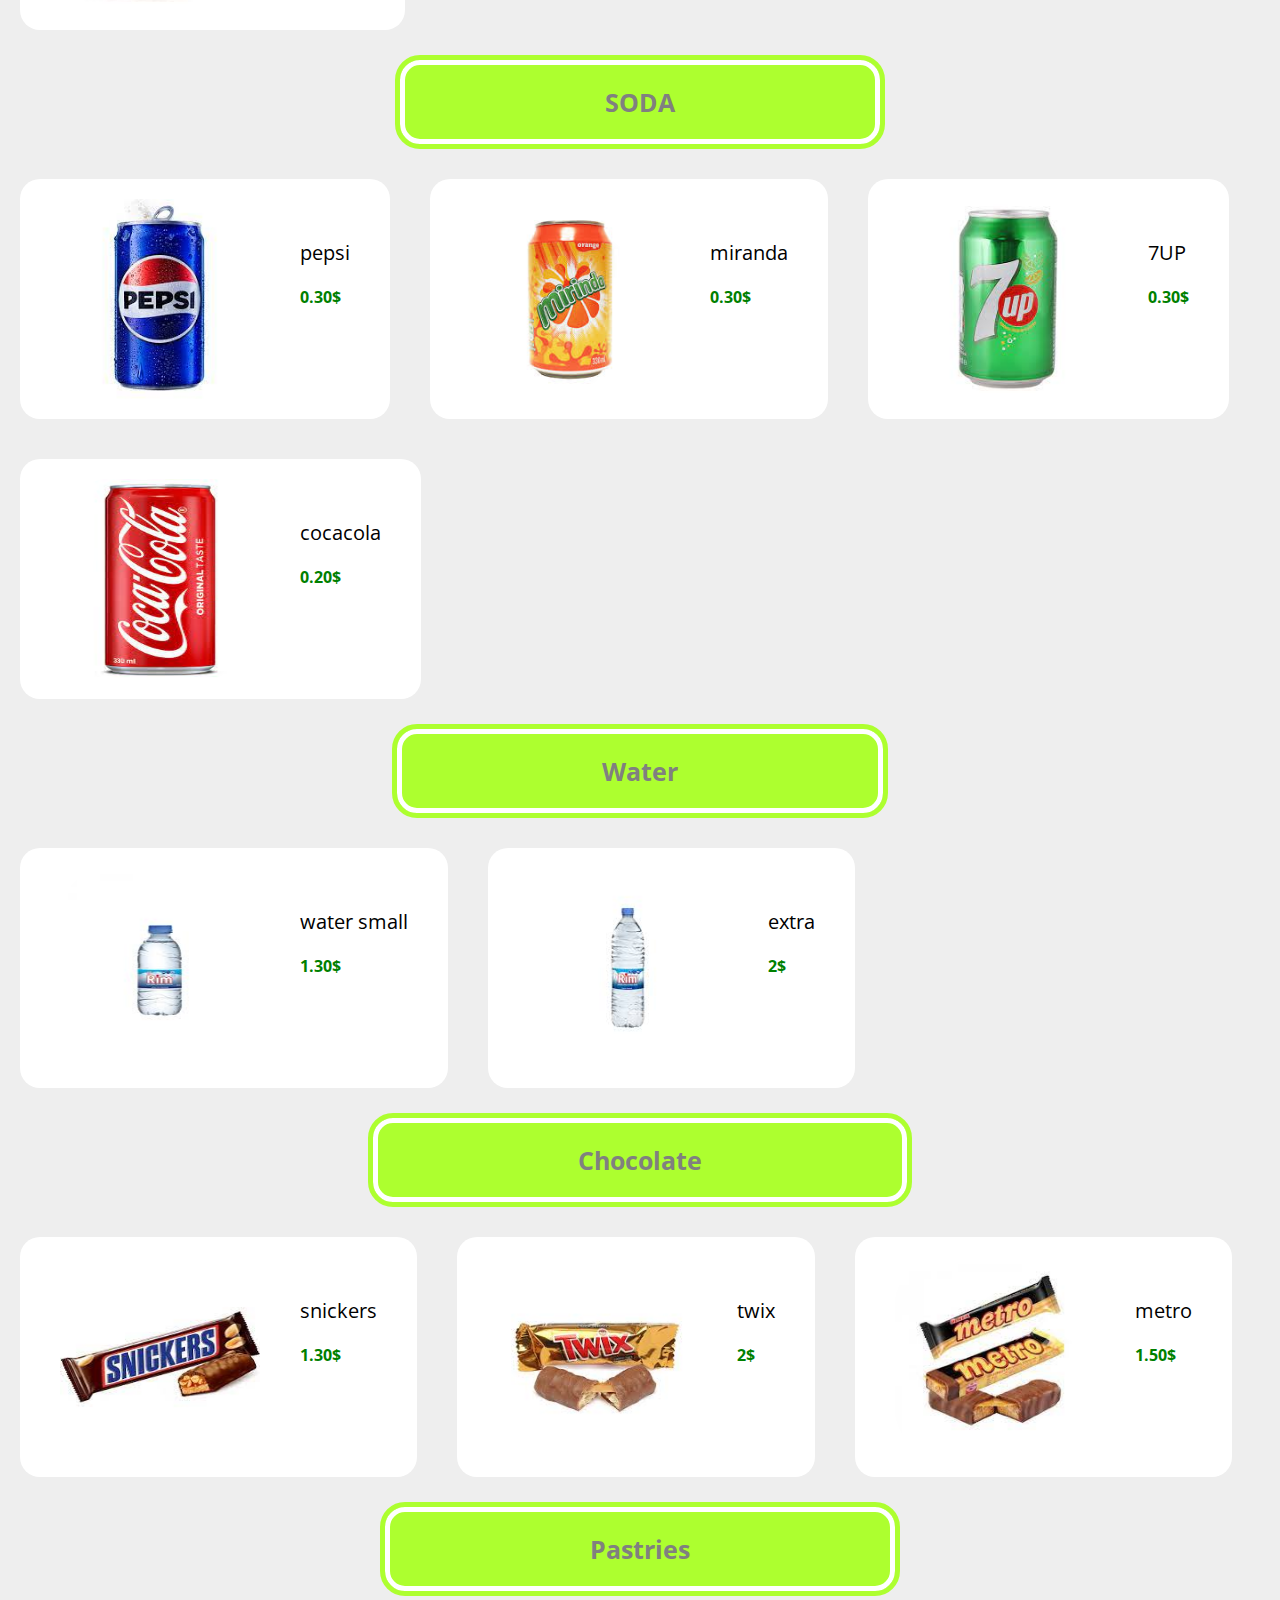
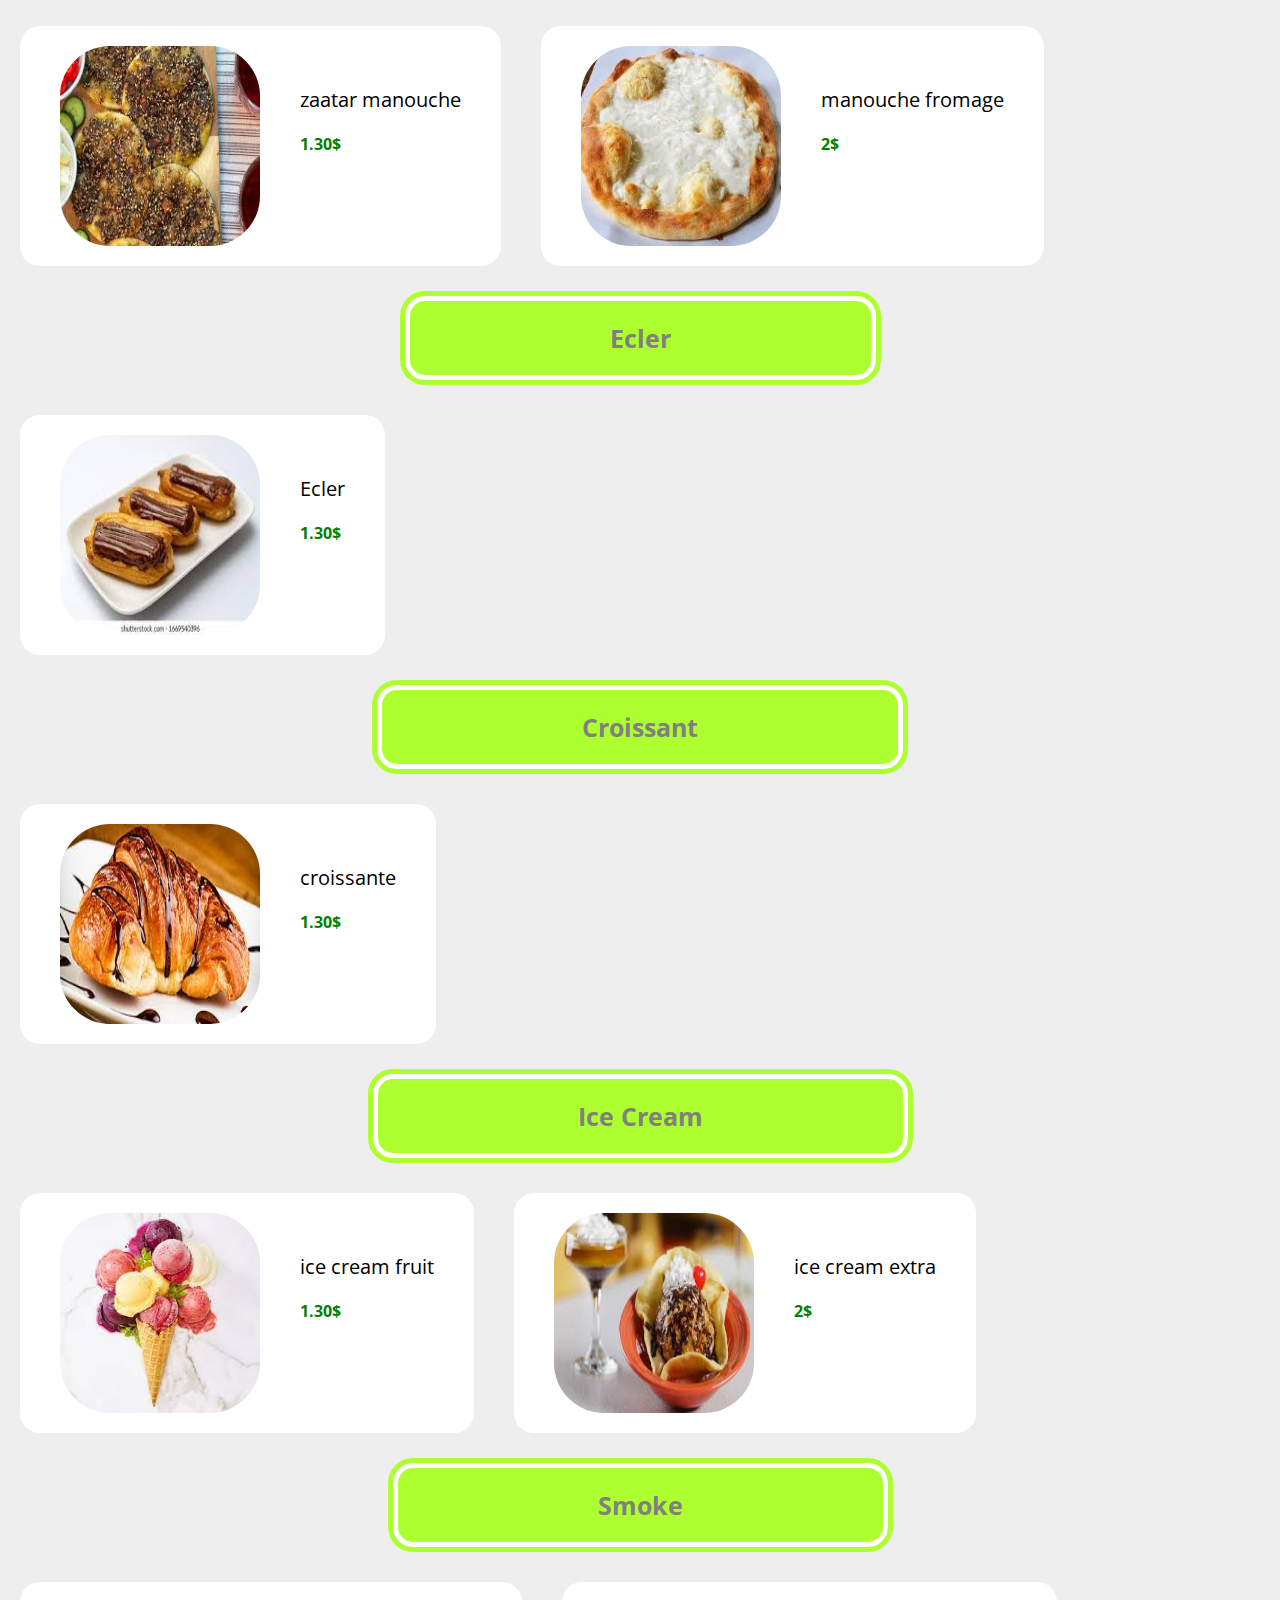
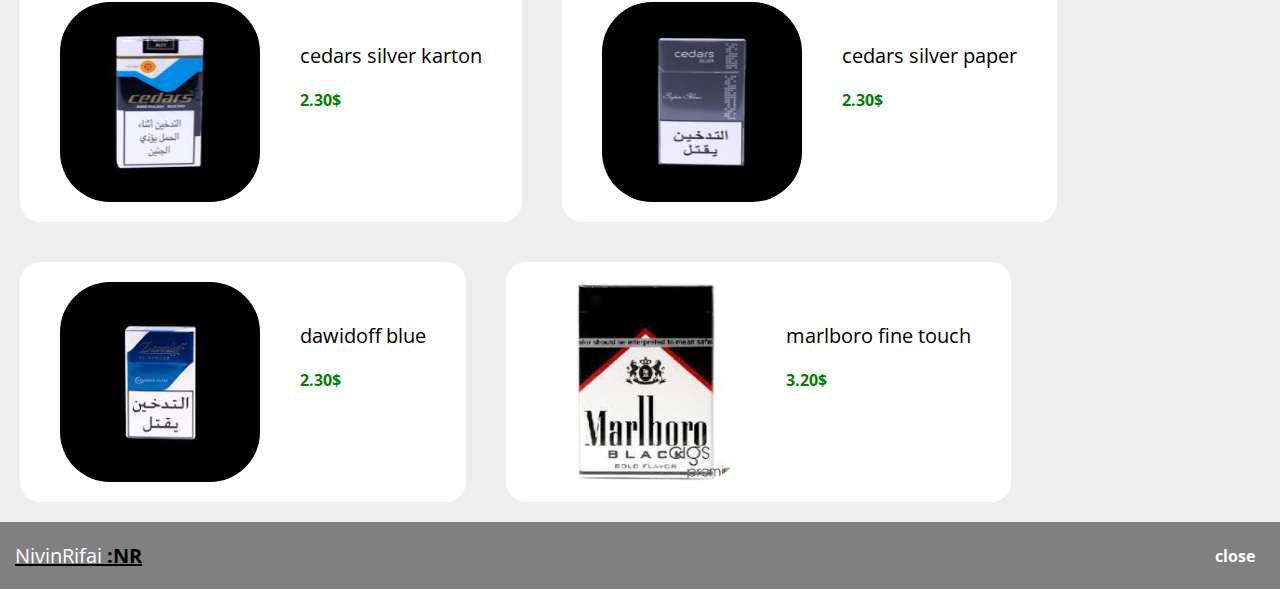
==== commit 87a714e6: "Update index.html" ====
--- a/index.html
+++ b/index.html
@@ -148,7 +148,7 @@
                     <p><span>Smoothie</span></p>
             </div>
                 
-            <div class="  flex-direction-cl ">
+            <div class="  flex-direction-cl d-flex ">
                 
                 <div class="content global-div  d-flex gap-10  m-20">
                     <img class="style-img" src="img/passion fruit (2).jpg" alt="">
@@ -194,7 +194,7 @@
                     <p><span>Refresher</span></p>
             </div>
                 
-            <div class=" flex-direction-cl ">
+            <div class=" flex-direction-cl d-flex ">
                 
                 <div class="content global-div  d-flex gap-10  m-20">
                     <img class="style-img" src="img/mojito.jpg" alt="">
@@ -233,7 +233,7 @@
                     <p><span>Frappe</span></p>
             </div>
                 
-            <div class=" flex-direction-cl ">
+            <div class=" flex-direction-cl d-flex ">
                 
                 <div class="content global-div  d-flex gap-10  m-20">
                     <img class="style-img" src="img/mocha frappe.jpg" alt="">
@@ -270,7 +270,7 @@
                     <p><span>Hot Drinks</span></p>
             </div>
                 
-            <div class=" flex-direction-cl ">
+            <div class=" flex-direction-cl d-flex ">
                 
                 <div class="content global-div  d-flex gap-10  m-20">
                     <img class="style-img" src="img/expresso.jpg" alt="">
@@ -317,7 +317,7 @@
                     <p><span>Milk Shake</span></p>
             </div>
                 
-            <div class=" flex-direction-cl ">
+            <div class=" flex-direction-cl d-flex ">
                 
                 <div class="content global-div  d-flex gap-10  m-20">
                     <img class="style-img" src="img/cookies.jpg" alt="">
@@ -344,7 +344,7 @@
                     <p><span>Ice Tea</span></p>
             </div>
                 
-            <div class=" flex-direction-cl ">
+            <div class=" flex-direction-cl d-flex ">
                 
                 <div class="content global-div  d-flex gap-10  m-20">
                     <img class="style-img" src="img/ice tea peach.jpg" alt="">
@@ -379,7 +379,7 @@
                     <p><span>PawerDrinks</span></p>
             </div>
                 
-            <div class=" flex-direction-cl ">
+            <div class=" flex-direction-cl d-flex ">
                 
                 <div class="content global-div  d-flex gap-10  m-20">
                     <img class="style-img" src="img/redbull.jpg" alt="">
@@ -400,7 +400,7 @@
                     <p><span>SODA</span></p>
             </div>
                 
-            <div class=" flex-direction-cl ">
+            <div class=" flex-direction-cl d-flex ">
                 
                 <div class="content global-div  d-flex gap-10  m-20">
                     <img class="style-img" src="img/pepsi.jpg" alt="">
@@ -445,7 +445,7 @@
                     <p><span>Water</span></p>
             </div>
                 
-            <div class=" flex-direction-cl ">
+            <div class=" flex-direction-cl d-flex ">
                 
                 <div class="content global-div  d-flex gap-10  m-20">
                     <img class="style-img" src="img/small rim.jpg" alt="">
@@ -473,7 +473,7 @@
                     <p><span>Chocolate</span></p>
             </div>
                 
-            <div class=" flex-direction-cl ">
+            <div class=" flex-direction-cl d-flex ">
                 
                 <div class="content global-div  d-flex gap-10  m-20">
                     <img class="style-img" src="img/snikers.jpg" alt="">
@@ -508,7 +508,7 @@
                     <p><span>Pastries</span></p>
             </div>
                 
-            <div class=" flex-direction-cl ">
+            <div class=" flex-direction-cl d-flex ">
                 
                 <div class="content global-div  d-flex gap-10  m-20">
                     <img class="style-img" src="img/zaatar.jpg" alt="">
@@ -536,7 +536,7 @@
                     <p><span>Ecler</span></p>
             </div>
                 
-            <div class=" flex-direction-cl ">
+            <div class=" flex-direction-cl d-flex ">
                 
                 <div class="content global-div  d-flex gap-10  m-20">
                     <img class="style-img" src="img/ecler.jpg" alt="">
@@ -555,7 +555,7 @@
                     <p><span>Croissant</span></p>
             </div>
                 
-            <div class=" flex-direction-cl ">
+            <div class=" flex-direction-cl d-flex ">
                 
                 <div class="content global-div  d-flex gap-10  m-20">
                     <img class="style-img" src="img/croissante.jpg" alt="">
@@ -574,7 +574,7 @@
                     <p><span>Ice Cream</span></p>
             </div>
                 
-            <div class=" flex-direction-cl ">
+            <div class=" flex-direction-cl d-flex ">
                 
                 <div class="content global-div  d-flex gap-10  m-20">
                     <img class="style-img" src="img/ice cream fruit.jpg" alt="">
@@ -602,7 +602,7 @@
                     <p><span>Smoke</span></p>
             </div>
                 
-            <div class=" flex-direction-cl ">
+            <div class=" flex-direction-cl d-flex ">
                 
                 <div class="content global-div  d-flex gap-10  m-20">
                     <img class="style-img" src="img/ceders karton.jpg" alt="">
--- a/CSS2/framework.css
+++ b/CSS2/framework.css
@@ -9,6 +9,7 @@
  
  .d-flex{
 display: flex;
+ flex-wrap: wrap;    
 }
 a{
     text-decoration: none;
